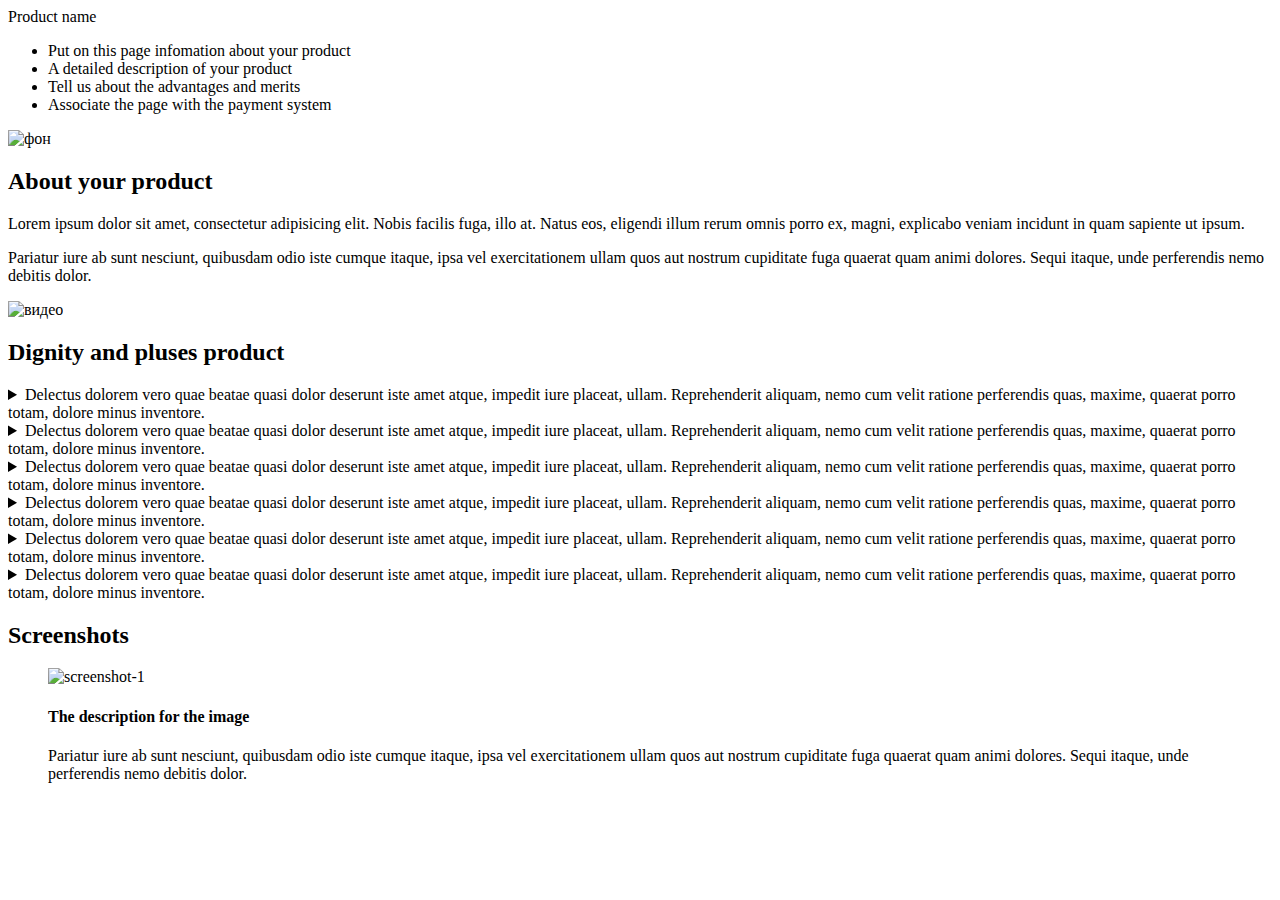
==== index.html @ 1a3718d4 "Add files via upload" ====
<!DOCTYPE html>
<html>

<head>
    <meta charset="UTF-8">
    <meta name="viewport" content="width=device-width">
    <link rel="stylesheet" href="css/style.css">
    <title>Главная</title>
</head>

<body>
    <div class="container">
        <header class="homepage-header">
            <div class="homepage-header-wrp">
                <span class="homepage-header-title">Product name</span>
                <ul class="homepage-header-list">
                    <li class="homepage-header-list-item">Put on this page infomation about your product</li>
                    <li class="homepage-header-list-item">A detailed description of your product</li>
                    <li class="homepage-header-list-item">Tell us about the advantages and merits</li>
                    <li class="homepage-header-list-item">Associate the page with the payment system</li>
                </ul>
            </div>
            <img class="homepage-header-img" src="#" alt="фон" width="472" height="217">
        </header>
    </div>
    <main class="content">
        <section class="about-product">
            <div>
                <h2 class="about-product-title">About your product</h2>
                <p class="about-product-text">Lorem ipsum dolor sit amet, consectetur adipisicing elit. Nobis facilis
                    fuga, illo at. Natus eos,
                    eligendi illum rerum omnis porro ex, magni, explicabo veniam incidunt in quam sapiente ut ipsum.</p>
                <p class="about-product-text">Pariatur iure ab sunt nesciunt, quibusdam odio iste cumque itaque, ipsa
                    vel exercitationem ullam quos aut
                    nostrum cupiditate fuga quaerat quam animi dolores. Sequi itaque, unde perferendis nemo debitis
                    dolor.
                </p>
            </div>
            <img class="about-product-img" src="#" alt="видео" width="430" height="245">
        </section>
        <section class="dignity">

            <h2 class="dignity-title">Dignity and pluses product</h2>
            <div class="dignity-item-wrp">
                <details class="dignity-item">
                    <summary>Delectus dolorem vero quae beatae quasi dolor deserunt iste amet atque, impedit iure
                        placeat, ullam. Reprehenderit aliquam, nemo cum velit ratione perferendis quas, maxime,
                        quaerat porro totam, dolore minus inventore.</summary>
                </details>
                <details class="dignity-item">
                    <summary>Delectus dolorem vero quae beatae quasi dolor deserunt iste amet atque, impedit iure
                        placeat, ullam. Reprehenderit aliquam, nemo cum velit ratione perferendis quas, maxime,
                        quaerat porro totam, dolore minus inventore.</summary>

                </details>
                <details class="dignity-item">
                    <summary>Delectus dolorem vero quae beatae quasi dolor deserunt iste amet atque, impedit iure
                        placeat, ullam. Reprehenderit aliquam, nemo cum velit ratione perferendis quas, maxime,
                        quaerat porro totam, dolore minus inventore.</summary>

                </details>
            </div>
            <div class="dignity-item-wrp">
                <details class="dignity-item">
                    <summary>Delectus dolorem vero quae beatae quasi dolor deserunt iste amet atque, impedit iure
                        placeat, ullam. Reprehenderit aliquam, nemo cum velit ratione perferendis quas, maxime,
                        quaerat porro totam, dolore minus inventore.</summary>

                </details>
                <details class="dignity-item">
                    <summary>Delectus dolorem vero quae beatae quasi dolor deserunt iste amet atque, impedit iure
                        placeat, ullam. Reprehenderit aliquam, nemo cum velit ratione perferendis quas, maxime,
                        quaerat porro totam, dolore minus inventore.</summary>

                </details>
                <details class="dignity-item">
                    <summary>Delectus dolorem vero quae beatae quasi dolor deserunt iste amet atque, impedit iure
                        placeat, ullam. Reprehenderit aliquam, nemo cum velit ratione perferendis quas, maxime,
                        quaerat porro totam, dolore minus inventore.</summary>

                </details>
            </div>
        </section>
        <section class="screenshots">
            <h2 class="screenshots-title">Screenshots</h2>
            <div class="screenshots-wrp">
                <figure class="screenshots-item">
                    <img class="screenshots-image" src="#" alt="screenshot-1" width="200" height="150">
                    <figcaption class="screenshots-figcaption">
                        <h4 class="screenshots-item-title">The description for the image</h4>
                        <p>Pariatur iure ab sunt nesciunt, quibusdam odio iste cumque itaque, ipsa vel
                            exercitationem
                            ullam quos aut nostrum cupiditate fuga quaerat quam animi dolores. Sequi itaque, unde
                            perferendis nemo debitis dolor.</p>
                    </figcaption>
                </figure>
    </main>

    <footer>

    </footer>
</body>

</html>
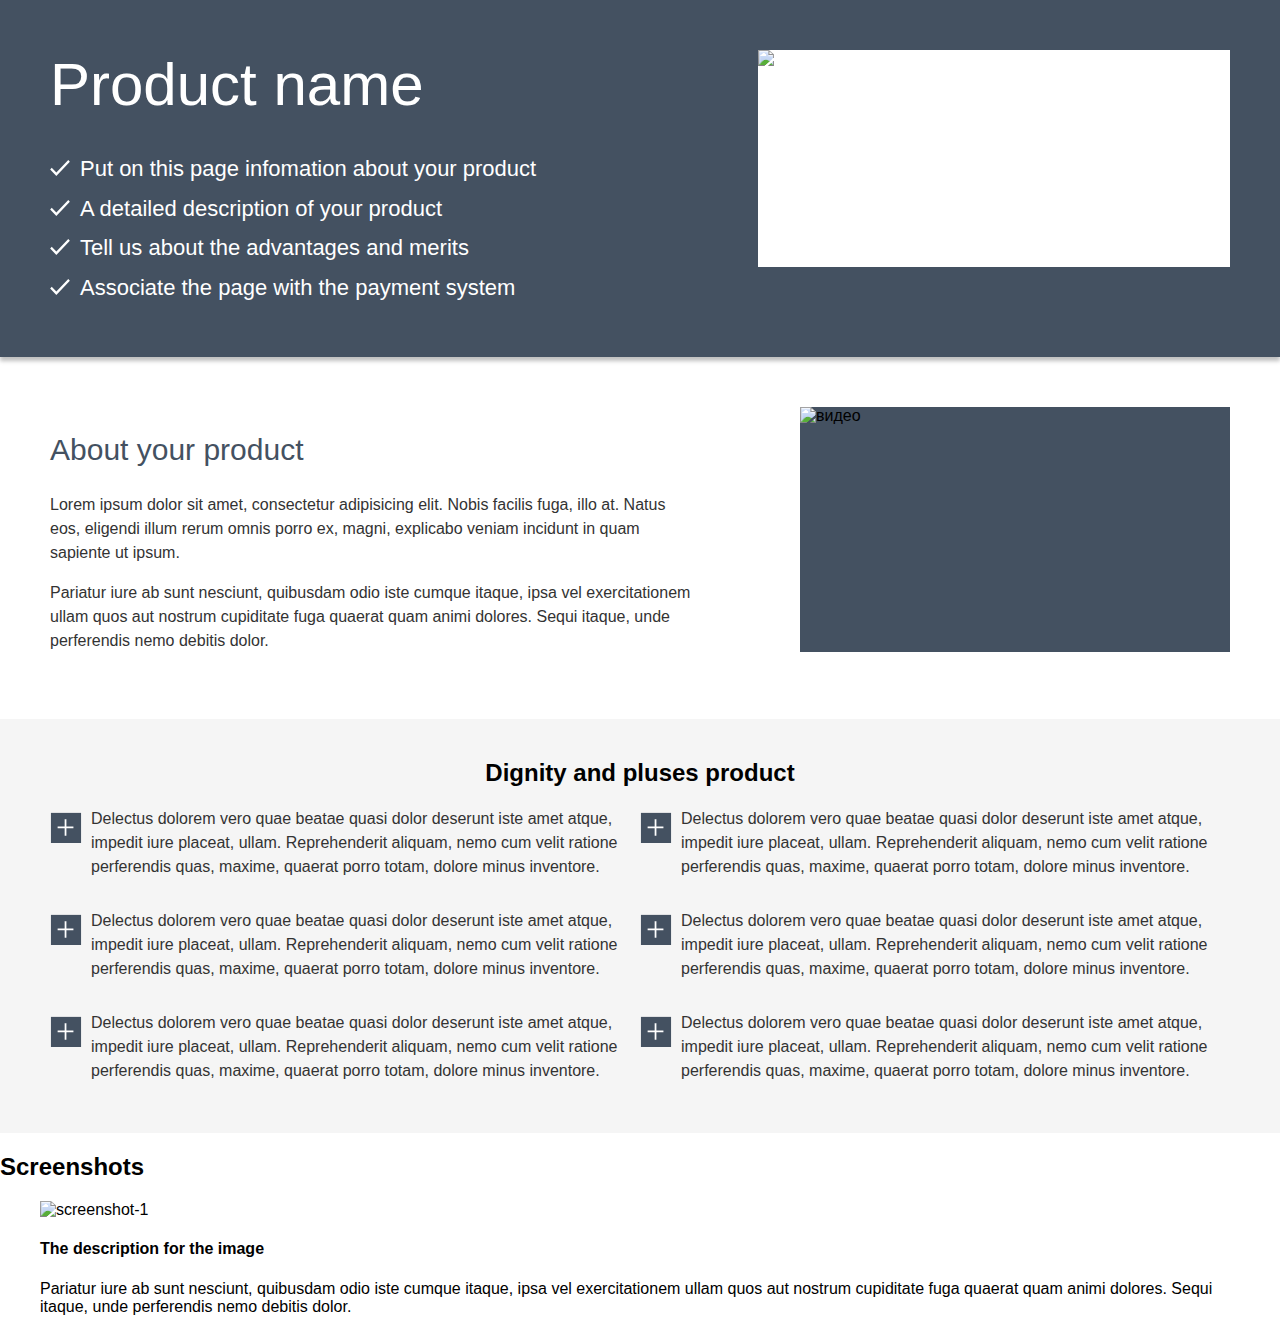
==== commit 7f76fd5b: "it was necessary" ====
--- a/index.html
+++ b/index.html
@@ -1,104 +1,102 @@
-<!DOCTYPE html>
-<html>
-
-<head>
-    <meta charset="UTF-8">
-    <meta name="viewport" content="width=device-width">
-    <link rel="stylesheet" href="css/style.css">
-    <title>Главная</title>
-</head>
-
-<body>
-    <div class="container">
-        <header class="homepage-header">
-            <div class="homepage-header-wrp">
-                <span class="homepage-header-title">Product name</span>
-                <ul class="homepage-header-list">
-                    <li class="homepage-header-list-item">Put on this page infomation about your product</li>
-                    <li class="homepage-header-list-item">A detailed description of your product</li>
-                    <li class="homepage-header-list-item">Tell us about the advantages and merits</li>
-                    <li class="homepage-header-list-item">Associate the page with the payment system</li>
-                </ul>
-            </div>
-            <img class="homepage-header-img" src="#" alt="фон" width="472" height="217">
-        </header>
-    </div>
-    <main class="content">
-        <section class="about-product">
-            <div>
-                <h2 class="about-product-title">About your product</h2>
-                <p class="about-product-text">Lorem ipsum dolor sit amet, consectetur adipisicing elit. Nobis facilis
-                    fuga, illo at. Natus eos,
-                    eligendi illum rerum omnis porro ex, magni, explicabo veniam incidunt in quam sapiente ut ipsum.</p>
-                <p class="about-product-text">Pariatur iure ab sunt nesciunt, quibusdam odio iste cumque itaque, ipsa
-                    vel exercitationem ullam quos aut
-                    nostrum cupiditate fuga quaerat quam animi dolores. Sequi itaque, unde perferendis nemo debitis
-                    dolor.
-                </p>
-            </div>
-            <img class="about-product-img" src="#" alt="видео" width="430" height="245">
-        </section>
-        <section class="dignity">
-
-            <h2 class="dignity-title">Dignity and pluses product</h2>
-            <div class="dignity-item-wrp">
-                <details class="dignity-item">
-                    <summary>Delectus dolorem vero quae beatae quasi dolor deserunt iste amet atque, impedit iure
-                        placeat, ullam. Reprehenderit aliquam, nemo cum velit ratione perferendis quas, maxime,
-                        quaerat porro totam, dolore minus inventore.</summary>
-                </details>
-                <details class="dignity-item">
-                    <summary>Delectus dolorem vero quae beatae quasi dolor deserunt iste amet atque, impedit iure
-                        placeat, ullam. Reprehenderit aliquam, nemo cum velit ratione perferendis quas, maxime,
-                        quaerat porro totam, dolore minus inventore.</summary>
-
-                </details>
-                <details class="dignity-item">
-                    <summary>Delectus dolorem vero quae beatae quasi dolor deserunt iste amet atque, impedit iure
-                        placeat, ullam. Reprehenderit aliquam, nemo cum velit ratione perferendis quas, maxime,
-                        quaerat porro totam, dolore minus inventore.</summary>
-
-                </details>
-            </div>
-            <div class="dignity-item-wrp">
-                <details class="dignity-item">
-                    <summary>Delectus dolorem vero quae beatae quasi dolor deserunt iste amet atque, impedit iure
-                        placeat, ullam. Reprehenderit aliquam, nemo cum velit ratione perferendis quas, maxime,
-                        quaerat porro totam, dolore minus inventore.</summary>
-
-                </details>
-                <details class="dignity-item">
-                    <summary>Delectus dolorem vero quae beatae quasi dolor deserunt iste amet atque, impedit iure
-                        placeat, ullam. Reprehenderit aliquam, nemo cum velit ratione perferendis quas, maxime,
-                        quaerat porro totam, dolore minus inventore.</summary>
-
-                </details>
-                <details class="dignity-item">
-                    <summary>Delectus dolorem vero quae beatae quasi dolor deserunt iste amet atque, impedit iure
-                        placeat, ullam. Reprehenderit aliquam, nemo cum velit ratione perferendis quas, maxime,
-                        quaerat porro totam, dolore minus inventore.</summary>
-
-                </details>
-            </div>
-        </section>
-        <section class="screenshots">
-            <h2 class="screenshots-title">Screenshots</h2>
-            <div class="screenshots-wrp">
-                <figure class="screenshots-item">
-                    <img class="screenshots-image" src="#" alt="screenshot-1" width="200" height="150">
-                    <figcaption class="screenshots-figcaption">
-                        <h4 class="screenshots-item-title">The description for the image</h4>
-                        <p>Pariatur iure ab sunt nesciunt, quibusdam odio iste cumque itaque, ipsa vel
-                            exercitationem
-                            ullam quos aut nostrum cupiditate fuga quaerat quam animi dolores. Sequi itaque, unde
-                            perferendis nemo debitis dolor.</p>
-                    </figcaption>
-                </figure>
-    </main>
-
-    <footer>
-
-    </footer>
-</body>
-
+<!DOCTYPE html>
+<html>
+
+<head>
+    <meta charset="UTF-8">
+    <meta name="viewport" content="width=device-width">
+    <link rel="stylesheet" href="css/style.css">
+    <title>Главная</title>
+</head>
+
+<body>
+    <div class="container">
+        <header class="homepage-header">
+            <div class="homepage-header-wrp">
+                <span class="homepage-header-title">Product name</span>
+                <ul class="homepage-header-list">
+                    <li class="homepage-header-list-item">Put on this page infomation about your product</li>
+                    <li class="homepage-header-list-item">A detailed description of your product</li>
+                    <li class="homepage-header-list-item">Tell us about the advantages and merits</li>
+                    <li class="homepage-header-list-item">Associate the page with the payment system</li>
+                </ul>
+            </div>
+            <img class="homepage-header-img" src="#" alt="фон" width="472" height="217">
+        </header>
+    </div>
+    <main class="content">
+        <section class="about-product">
+            <div>
+                <h2 class="about-product-title">About your product</h2>
+                <p class="about-product-text">Lorem ipsum dolor sit amet, consectetur adipisicing elit. Nobis facilis
+                    fuga, illo at. Natus eos,
+                    eligendi illum rerum omnis porro ex, magni, explicabo veniam incidunt in quam sapiente ut ipsum.</p>
+                <p class="about-product-text">Pariatur iure ab sunt nesciunt, quibusdam odio iste cumque itaque, ipsa
+                    vel exercitationem ullam quos aut
+                    nostrum cupiditate fuga quaerat quam animi dolores. Sequi itaque, unde perferendis nemo debitis
+                    dolor.
+                </p>
+            </div>
+            <img class="about-product-img" src="#" alt="видео" width="430" height="245">
+        </section>
+        <section class="dignity">
+
+            <h2 class="dignity-title">Dignity and pluses product</h2>
+            <div class="dignity-item-wrp">
+                <details class="dignity-item">
+                    <summary>Delectus dolorem vero quae beatae quasi dolor deserunt iste amet atque, impedit iure
+                        placeat, ullam. Reprehenderit aliquam, nemo cum velit ratione perferendis quas, maxime,
+                        quaerat porro totam, dolore minus inventore.</summary>
+                </details>
+                <details class="dignity-item">
+                    <summary>Delectus dolorem vero quae beatae quasi dolor deserunt iste amet atque, impedit iure
+                        placeat, ullam. Reprehenderit aliquam, nemo cum velit ratione perferendis quas, maxime,
+                        quaerat porro totam, dolore minus inventore.</summary>
+
+                </details>
+                <details class="dignity-item">
+                    <summary>Delectus dolorem vero quae beatae quasi dolor deserunt iste amet atque, impedit iure
+                        placeat, ullam. Reprehenderit aliquam, nemo cum velit ratione perferendis quas, maxime,
+                        quaerat porro totam, dolore minus inventore.</summary>
+
+                </details>
+            </div>
+            <div class="dignity-item-wrp">
+                <details class="dignity-item">
+                    <summary>Delectus dolorem vero quae beatae quasi dolor deserunt iste amet atque, impedit iure
+                        placeat, ullam. Reprehenderit aliquam, nemo cum velit ratione perferendis quas, maxime,
+                        quaerat porro totam, dolore minus inventore.</summary>
+
+                </details>
+                <details class="dignity-item">
+                    <summary>Delectus dolorem vero quae beatae quasi dolor deserunt iste amet atque, impedit iure
+                        placeat, ullam. Reprehenderit aliquam, nemo cum velit ratione perferendis quas, maxime,
+                        quaerat porro totam, dolore minus inventore.</summary>
+
+                </details>
+                <details class="dignity-item">
+                    <summary>Delectus dolorem vero quae beatae quasi dolor deserunt iste amet atque, impedit iure
+                        placeat, ullam. Reprehenderit aliquam, nemo cum velit ratione perferendis quas, maxime,
+                        quaerat porro totam, dolore minus inventore.</summary>
+
+                </details>
+            </div>
+        </section>
+        <section class="screenshots">
+            <h2 class="screenshots-title">Screenshots</h2>
+            <div class="screenshots-wrp">
+                <figure class="screenshots-item">
+                    <img class="screenshots-image" src="#" alt="screenshot-1" width="200" height="150">
+                    <figcaption class="screenshots-figcaption">
+                        <h4 class="screenshots-item-title">The description for the image</h4>
+                        <p>Pariatur iure ab sunt nesciunt, quibusdam odio iste cumque itaque, ipsa vel
+                            exercitationem
+                            ullam quos aut nostrum cupiditate fuga quaerat quam animi dolores. Sequi itaque, unde
+                            perferendis nemo debitis dolor.</p>
+                    </figcaption>
+                </figure>
+    </main>
+
+
+</body>
+
 </html>--- a/css/style.css
+++ b/css/style.css
@@ -0,0 +1,213 @@
+body {
+    margin: 0;
+    font-family: arial;
+}
+.container {
+    width: 1280px;
+    margin: 0 auto;
+    box-sizing: border-box;
+}
+  /*header*/
+.homepage-header {
+    width: 100%;
+    padding: 50px;
+    box-sizing: border-box;
+    color: #fff;
+    background: #445161;
+    box-shadow: 0px 4px 4px rgba(0, 0, 0, 0.25);
+} 
+.homepage-header:after {
+    content: "";
+    display: block;
+    width: 100%;
+    clear: both;
+}
+
+.homepage-header-wrp {
+    float: left;
+}
+
+.homepage-header-title {
+    margin: 0 0 30px 0;
+    font-size: 60px;
+    line-height: 69px;
+    display: flex;
+    align-items: flex-end;
+    color: #FFFFFF;
+}
+
+.homepage-header-list {
+    margin: 0;
+    padding: 0;
+    font-size: 22px;
+    line-height: 1.8;
+    color: #FFFFFF;
+}
+
+.homepage-header-list-item {
+    list-style-type: none;
+    position: relative;
+    padding: 0 0 0 30px;
+    box-sizing: border-box;
+
+}
+
+.homepage-header-list-item::before {
+    content: "";
+    display: block;
+    width: 20px;
+    height: 16px;
+    position: absolute;
+    top: 11px;
+    left: 0;
+    background-image: url('../img/vector.svg');
+    background-size: contain;
+}
+
+.homepage-header-img {
+    display: block;
+    width: 472px;
+    min-height: 217px;
+    background-color: #fff;
+    float: right;
+}
+/*about*/
+.content {
+    width: 1280px;
+    margin: 0 auto;
+    box-sizing: border-box;
+}
+
+.about-product {
+    display: flex;
+	box-sizing: border-box;
+	flex-wrap: wrap;
+	justify-content: space-between;
+	width: 100%;
+	padding: 50px;
+}
+
+.about-product-title {
+    font-weight: normal;
+    font-size: 30px;
+    line-height: 36px;      
+    color: #445161;
+}
+
+.about-product-text {
+    width: 646px;
+    font-size: 16px;
+    line-height: 24px;      
+    color: #333333;
+}
+
+.about-product-img {
+    width: 430px;
+    min-height: 245px;
+    background: #445161;
+    }
+
+.about-product {
+	display: flex;
+	box-sizing: border-box;
+	flex-wrap: wrap;
+	justify-content: space-between;
+	width: 100%;
+	padding: 50px;
+}
+
+.about-product-wrp {
+	width: 57%;	
+}
+
+.about-product-txt {
+	font-size: 16px;
+	line-height: 24px;
+	font-weight: 400;
+	color: #333333;
+}
+
+.about-product-video {
+	background-color: #445161;	
+}
+
+/*dignity*/
+.dignity {
+	display: flex;
+	flex-wrap: wrap;
+	width: 100%;
+	padding: 50px;
+	padding-top: 40px;
+	box-sizing: border-box;
+	background-color: #f5f5f5;
+
+}
+  
+.dignity-title {
+	width: 100%;
+	margin: 0 0 20px 0;
+	text-align: center;
+}
+  
+.dignity-item-wrp {
+	width: 50%;
+}
+ 
+
+.dignity-item {
+	width: 100%;
+	box-sizing: border-box;
+	font-size: 16px;
+	line-height: 24px;
+	font-weight: 400;
+	color: #333333;
+	margin-bottom: 30px;
+}
+
+.dignity-item-wrp .dignity-item:last-child {
+	margin-bottom: 0;	
+}
+
+
+
+.dignity-item summary {
+	display: block;
+	position: relative;
+	margin-left: 41px;
+} 
+
+.dignity-item summary::-webkit-details-marker{
+	display: none;
+}
+
+.dignity-item summary:before {
+	content: "";
+	display: block;
+	width: 32px;
+	height: 32px;
+	background-image: url('../img/plus.svg');
+	-webkit-background-size: cover;
+	background-size: cover;
+	position: absolute;
+	top: 4px;
+	left: -41px;
+}
+
+.dignity-item summary:focus {
+	outline: none;
+}
+
+.dignity-item[open] summary:before {
+	content: "";
+	display: block;
+	width: 32px;
+	height: 32px;
+	background-image: url('../img/plus.svg');
+	-webkit-background-size: cover;
+	background-size: cover;
+	position: absolute;
+	top: 4px;
+	left: -41px;
+}
+
+/*screenshots*/
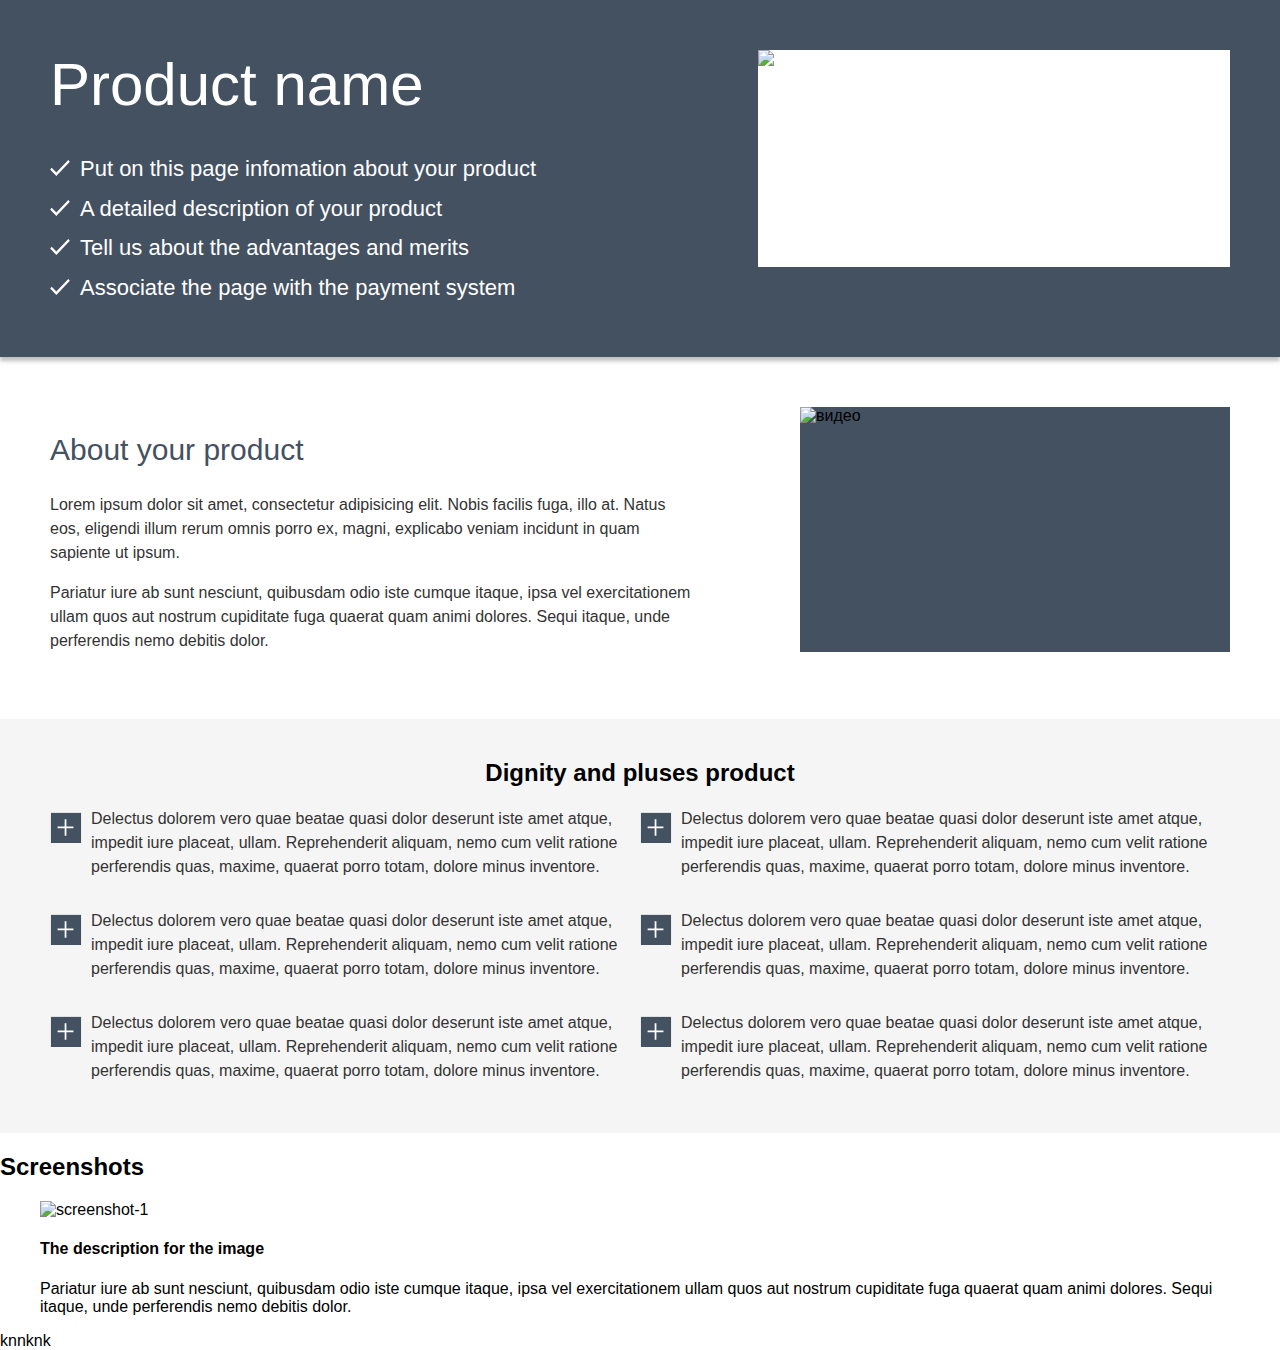
==== commit 0f80f473: "Update index.html" ====
--- a/index.html
+++ b/index.html
@@ -1,102 +1,104 @@
-<!DOCTYPE html>
-<html>
-
-<head>
-    <meta charset="UTF-8">
-    <meta name="viewport" content="width=device-width">
-    <link rel="stylesheet" href="css/style.css">
-    <title>Главная</title>
-</head>
-
-<body>
-    <div class="container">
-        <header class="homepage-header">
-            <div class="homepage-header-wrp">
-                <span class="homepage-header-title">Product name</span>
-                <ul class="homepage-header-list">
-                    <li class="homepage-header-list-item">Put on this page infomation about your product</li>
-                    <li class="homepage-header-list-item">A detailed description of your product</li>
-                    <li class="homepage-header-list-item">Tell us about the advantages and merits</li>
-                    <li class="homepage-header-list-item">Associate the page with the payment system</li>
-                </ul>
-            </div>
-            <img class="homepage-header-img" src="#" alt="фон" width="472" height="217">
-        </header>
-    </div>
-    <main class="content">
-        <section class="about-product">
-            <div>
-                <h2 class="about-product-title">About your product</h2>
-                <p class="about-product-text">Lorem ipsum dolor sit amet, consectetur adipisicing elit. Nobis facilis
-                    fuga, illo at. Natus eos,
-                    eligendi illum rerum omnis porro ex, magni, explicabo veniam incidunt in quam sapiente ut ipsum.</p>
-                <p class="about-product-text">Pariatur iure ab sunt nesciunt, quibusdam odio iste cumque itaque, ipsa
-                    vel exercitationem ullam quos aut
-                    nostrum cupiditate fuga quaerat quam animi dolores. Sequi itaque, unde perferendis nemo debitis
-                    dolor.
-                </p>
-            </div>
-            <img class="about-product-img" src="#" alt="видео" width="430" height="245">
-        </section>
-        <section class="dignity">
-
-            <h2 class="dignity-title">Dignity and pluses product</h2>
-            <div class="dignity-item-wrp">
-                <details class="dignity-item">
-                    <summary>Delectus dolorem vero quae beatae quasi dolor deserunt iste amet atque, impedit iure
-                        placeat, ullam. Reprehenderit aliquam, nemo cum velit ratione perferendis quas, maxime,
-                        quaerat porro totam, dolore minus inventore.</summary>
-                </details>
-                <details class="dignity-item">
-                    <summary>Delectus dolorem vero quae beatae quasi dolor deserunt iste amet atque, impedit iure
-                        placeat, ullam. Reprehenderit aliquam, nemo cum velit ratione perferendis quas, maxime,
-                        quaerat porro totam, dolore minus inventore.</summary>
-
-                </details>
-                <details class="dignity-item">
-                    <summary>Delectus dolorem vero quae beatae quasi dolor deserunt iste amet atque, impedit iure
-                        placeat, ullam. Reprehenderit aliquam, nemo cum velit ratione perferendis quas, maxime,
-                        quaerat porro totam, dolore minus inventore.</summary>
-
-                </details>
-            </div>
-            <div class="dignity-item-wrp">
-                <details class="dignity-item">
-                    <summary>Delectus dolorem vero quae beatae quasi dolor deserunt iste amet atque, impedit iure
-                        placeat, ullam. Reprehenderit aliquam, nemo cum velit ratione perferendis quas, maxime,
-                        quaerat porro totam, dolore minus inventore.</summary>
-
-                </details>
-                <details class="dignity-item">
-                    <summary>Delectus dolorem vero quae beatae quasi dolor deserunt iste amet atque, impedit iure
-                        placeat, ullam. Reprehenderit aliquam, nemo cum velit ratione perferendis quas, maxime,
-                        quaerat porro totam, dolore minus inventore.</summary>
-
-                </details>
-                <details class="dignity-item">
-                    <summary>Delectus dolorem vero quae beatae quasi dolor deserunt iste amet atque, impedit iure
-                        placeat, ullam. Reprehenderit aliquam, nemo cum velit ratione perferendis quas, maxime,
-                        quaerat porro totam, dolore minus inventore.</summary>
-
-                </details>
-            </div>
-        </section>
-        <section class="screenshots">
-            <h2 class="screenshots-title">Screenshots</h2>
-            <div class="screenshots-wrp">
-                <figure class="screenshots-item">
-                    <img class="screenshots-image" src="#" alt="screenshot-1" width="200" height="150">
-                    <figcaption class="screenshots-figcaption">
-                        <h4 class="screenshots-item-title">The description for the image</h4>
-                        <p>Pariatur iure ab sunt nesciunt, quibusdam odio iste cumque itaque, ipsa vel
-                            exercitationem
-                            ullam quos aut nostrum cupiditate fuga quaerat quam animi dolores. Sequi itaque, unde
-                            perferendis nemo debitis dolor.</p>
-                    </figcaption>
-                </figure>
-    </main>
-
-
-</body>
-
+<!DOCTYPE html>
+<html>
+
+<head>
+    <meta charset="UTF-8">
+    <meta name="viewport" content="width=device-width">
+    <link rel="stylesheet" href="css/style.css">
+    <title>Главная</title>
+</head>
+
+<body>
+    <div class="container">
+        <header class="homepage-header">
+            <div class="homepage-header-wrp">
+                <span class="homepage-header-title">Product name</span>
+                <ul class="homepage-header-list">
+                    <li class="homepage-header-list-item">Put on this page infomation about your product</li>
+                    <li class="homepage-header-list-item">A detailed description of your product</li>
+                    <li class="homepage-header-list-item">Tell us about the advantages and merits</li>
+                    <li class="homepage-header-list-item">Associate the page with the payment system</li>
+                </ul>
+            </div>
+            <img class="homepage-header-img" src="#" alt="фон" width="472" height="217">
+        </header>
+    </div>
+    <main class="content">
+        <section class="about-product">
+            <div>
+                <h2 class="about-product-title">About your product</h2>
+                <p class="about-product-text">Lorem ipsum dolor sit amet, consectetur adipisicing elit. Nobis facilis
+                    fuga, illo at. Natus eos,
+                    eligendi illum rerum omnis porro ex, magni, explicabo veniam incidunt in quam sapiente ut ipsum.</p>
+                <p class="about-product-text">Pariatur iure ab sunt nesciunt, quibusdam odio iste cumque itaque, ipsa
+                    vel exercitationem ullam quos aut
+                    nostrum cupiditate fuga quaerat quam animi dolores. Sequi itaque, unde perferendis nemo debitis
+                    dolor.
+                </p>
+            </div>
+            <img class="about-product-img" src="#" alt="видео" width="430" height="245">
+        </section>
+        <section class="dignity">
+
+            <h2 class="dignity-title">Dignity and pluses product</h2>
+            <div class="dignity-item-wrp">
+                <details class="dignity-item">
+                    <summary>Delectus dolorem vero quae beatae quasi dolor deserunt iste amet atque, impedit iure
+                        placeat, ullam. Reprehenderit aliquam, nemo cum velit ratione perferendis quas, maxime,
+                        quaerat porro totam, dolore minus inventore.</summary>
+                </details>
+                <details class="dignity-item">
+                    <summary>Delectus dolorem vero quae beatae quasi dolor deserunt iste amet atque, impedit iure
+                        placeat, ullam. Reprehenderit aliquam, nemo cum velit ratione perferendis quas, maxime,
+                        quaerat porro totam, dolore minus inventore.</summary>
+
+                </details>
+                <details class="dignity-item">
+                    <summary>Delectus dolorem vero quae beatae quasi dolor deserunt iste amet atque, impedit iure
+                        placeat, ullam. Reprehenderit aliquam, nemo cum velit ratione perferendis quas, maxime,
+                        quaerat porro totam, dolore minus inventore.</summary>
+
+                </details>
+            </div>
+            <div class="dignity-item-wrp">
+                <details class="dignity-item">
+                    <summary>Delectus dolorem vero quae beatae quasi dolor deserunt iste amet atque, impedit iure
+                        placeat, ullam. Reprehenderit aliquam, nemo cum velit ratione perferendis quas, maxime,
+                        quaerat porro totam, dolore minus inventore.</summary>
+
+                </details>
+                <details class="dignity-item">
+                    <summary>Delectus dolorem vero quae beatae quasi dolor deserunt iste amet atque, impedit iure
+                        placeat, ullam. Reprehenderit aliquam, nemo cum velit ratione perferendis quas, maxime,
+                        quaerat porro totam, dolore minus inventore.</summary>
+
+                </details>
+                <details class="dignity-item">
+                    <summary>Delectus dolorem vero quae beatae quasi dolor deserunt iste amet atque, impedit iure
+                        placeat, ullam. Reprehenderit aliquam, nemo cum velit ratione perferendis quas, maxime,
+                        quaerat porro totam, dolore minus inventore.</summary>
+
+                </details>
+            </div>
+        </section>
+        <section class="screenshots">
+            <h2 class="screenshots-title">Screenshots</h2>
+            <div class="screenshots-wrp">
+                <figure class="screenshots-item">
+                    <img class="screenshots-image" src="#" alt="screenshot-1" width="200" height="150">
+                    <figcaption class="screenshots-figcaption">
+                        <h4 class="screenshots-item-title">The description for the image</h4>
+                        <p>Pariatur iure ab sunt nesciunt, quibusdam odio iste cumque itaque, ipsa vel
+                            exercitationem
+                            ullam quos aut nostrum cupiditate fuga quaerat quam animi dolores. Sequi itaque, unde
+                            perferendis nemo debitis dolor.</p>
+                    </figcaption>
+                </figure>
+    </main>
+
+    <footer>
+        knnknk
+    </footer>
+</body>
+
 </html>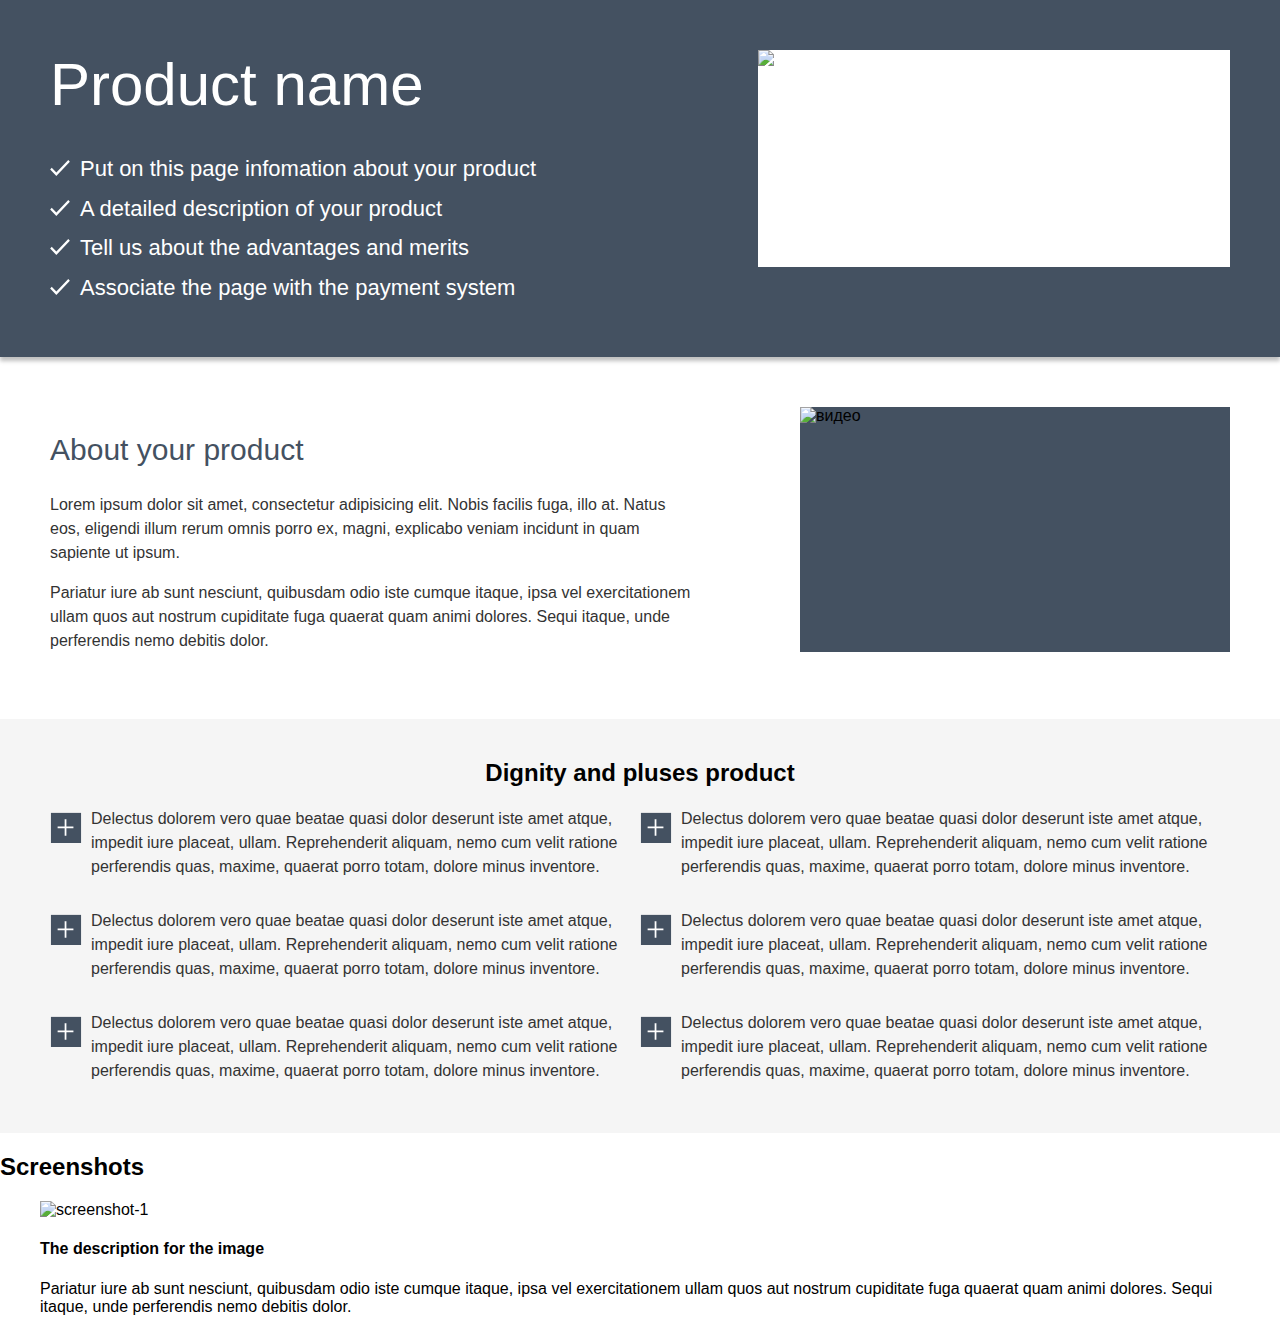
==== commit c1dd66df: "Update index.html" ====
--- a/index.html
+++ b/index.html
@@ -97,8 +97,8 @@
     </main>
 
     <footer>
-        knnknk
+       
     </footer>
 </body>
 
-</html>+</html>
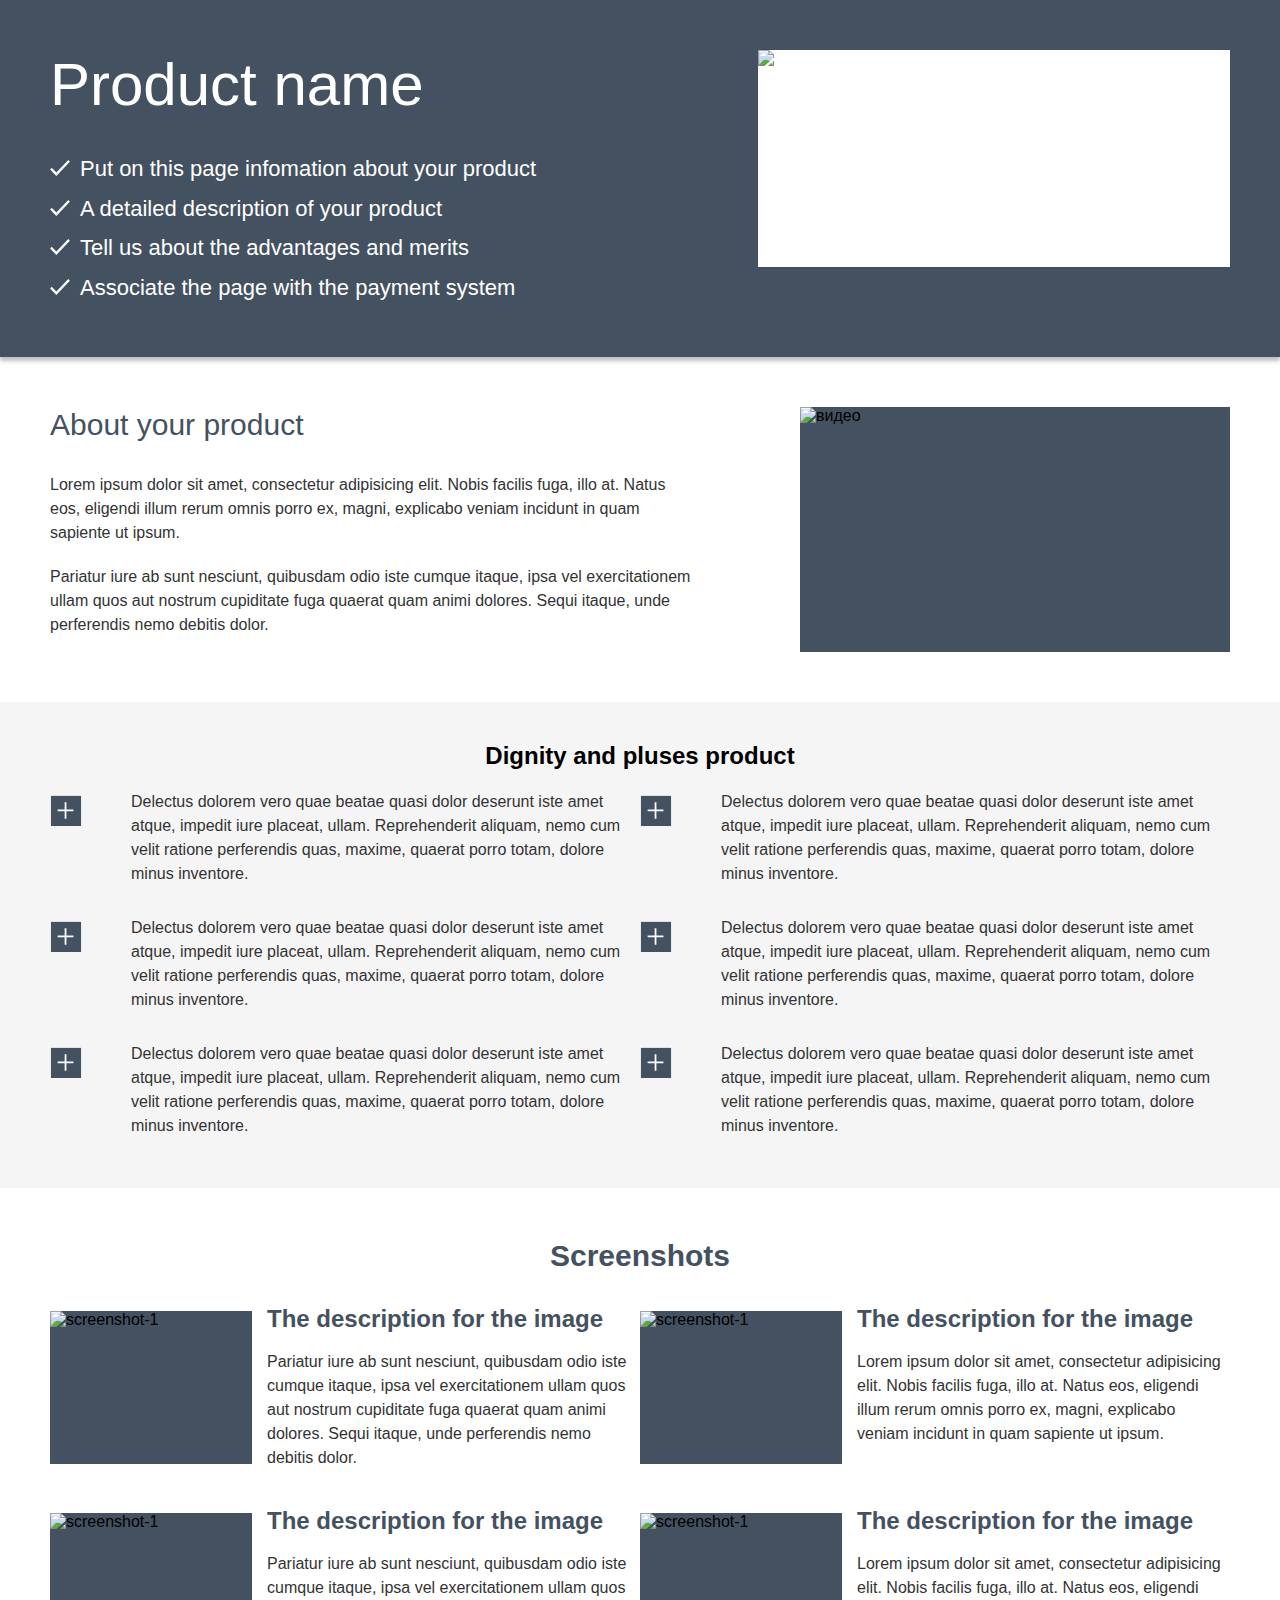
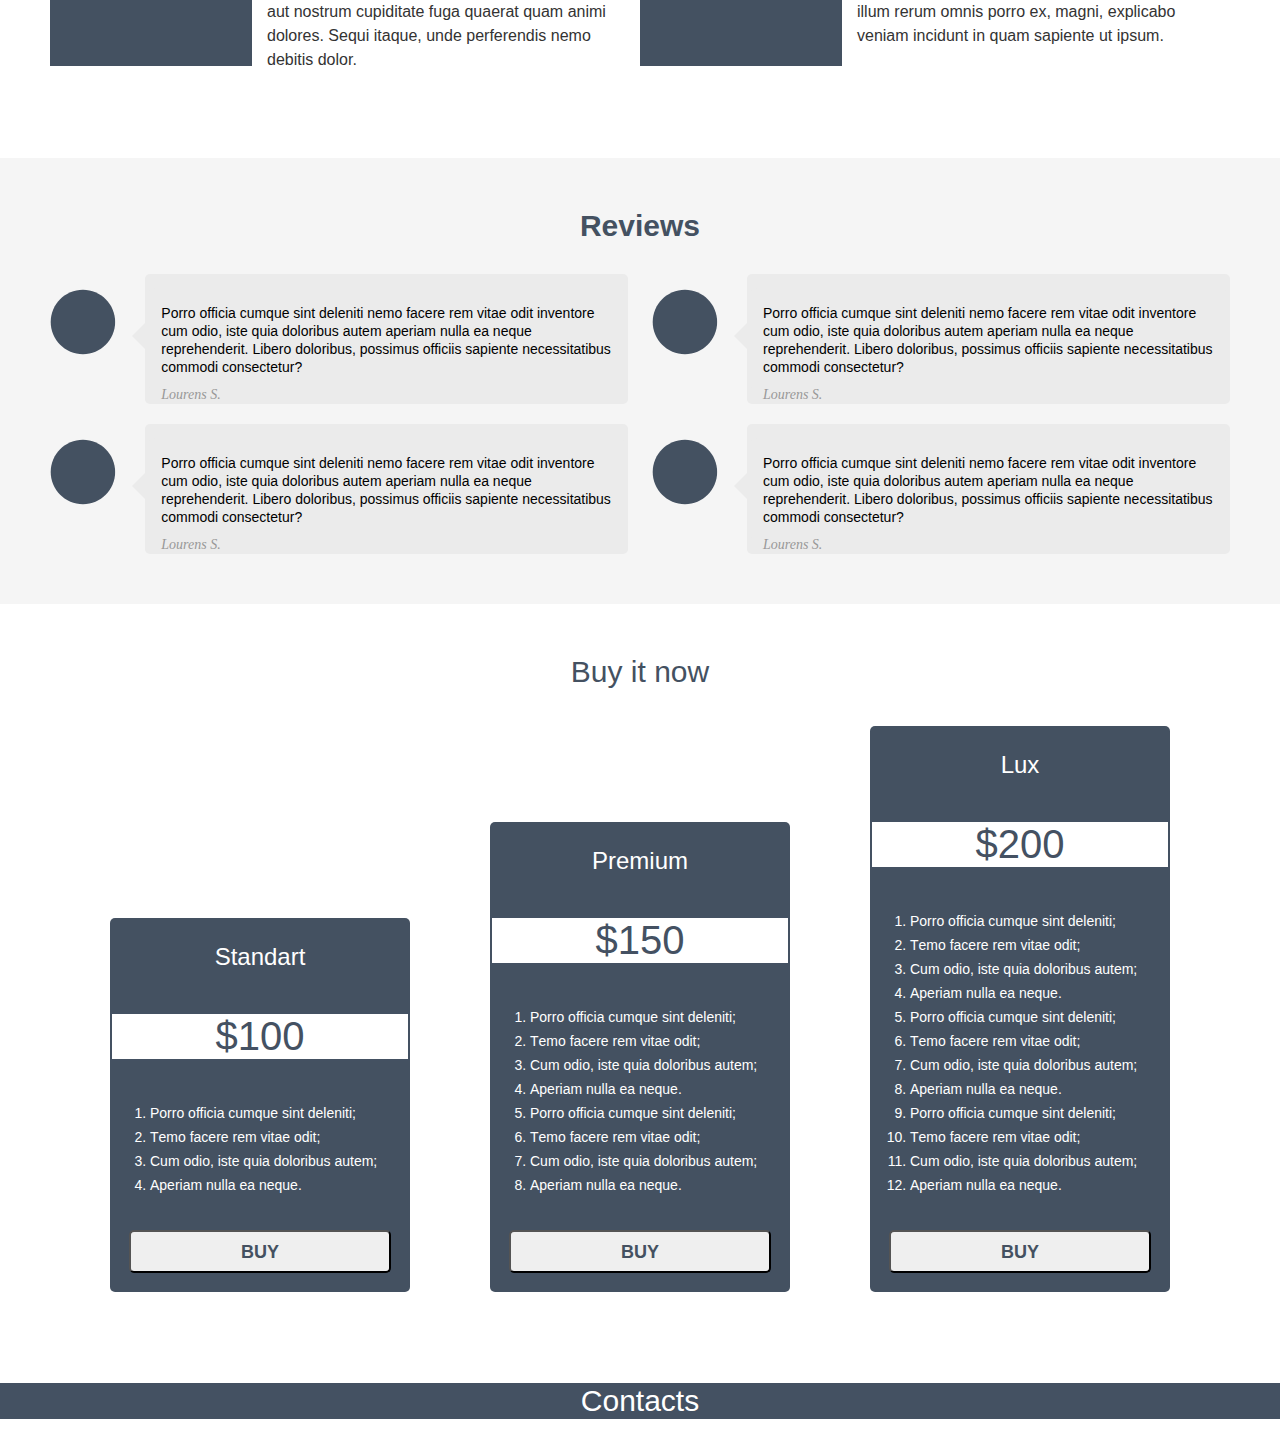
==== commit ad3478fe: "change" ====
--- a/index.html
+++ b/index.html
@@ -1,104 +1,238 @@
-<!DOCTYPE html>
-<html>
-
-<head>
-    <meta charset="UTF-8">
-    <meta name="viewport" content="width=device-width">
-    <link rel="stylesheet" href="css/style.css">
-    <title>Главная</title>
-</head>
-
-<body>
-    <div class="container">
-        <header class="homepage-header">
-            <div class="homepage-header-wrp">
-                <span class="homepage-header-title">Product name</span>
-                <ul class="homepage-header-list">
-                    <li class="homepage-header-list-item">Put on this page infomation about your product</li>
-                    <li class="homepage-header-list-item">A detailed description of your product</li>
-                    <li class="homepage-header-list-item">Tell us about the advantages and merits</li>
-                    <li class="homepage-header-list-item">Associate the page with the payment system</li>
-                </ul>
-            </div>
-            <img class="homepage-header-img" src="#" alt="фон" width="472" height="217">
-        </header>
-    </div>
-    <main class="content">
-        <section class="about-product">
-            <div>
-                <h2 class="about-product-title">About your product</h2>
-                <p class="about-product-text">Lorem ipsum dolor sit amet, consectetur adipisicing elit. Nobis facilis
-                    fuga, illo at. Natus eos,
-                    eligendi illum rerum omnis porro ex, magni, explicabo veniam incidunt in quam sapiente ut ipsum.</p>
-                <p class="about-product-text">Pariatur iure ab sunt nesciunt, quibusdam odio iste cumque itaque, ipsa
-                    vel exercitationem ullam quos aut
-                    nostrum cupiditate fuga quaerat quam animi dolores. Sequi itaque, unde perferendis nemo debitis
-                    dolor.
-                </p>
-            </div>
-            <img class="about-product-img" src="#" alt="видео" width="430" height="245">
-        </section>
-        <section class="dignity">
-
-            <h2 class="dignity-title">Dignity and pluses product</h2>
-            <div class="dignity-item-wrp">
-                <details class="dignity-item">
-                    <summary>Delectus dolorem vero quae beatae quasi dolor deserunt iste amet atque, impedit iure
-                        placeat, ullam. Reprehenderit aliquam, nemo cum velit ratione perferendis quas, maxime,
-                        quaerat porro totam, dolore minus inventore.</summary>
-                </details>
-                <details class="dignity-item">
-                    <summary>Delectus dolorem vero quae beatae quasi dolor deserunt iste amet atque, impedit iure
-                        placeat, ullam. Reprehenderit aliquam, nemo cum velit ratione perferendis quas, maxime,
-                        quaerat porro totam, dolore minus inventore.</summary>
-
-                </details>
-                <details class="dignity-item">
-                    <summary>Delectus dolorem vero quae beatae quasi dolor deserunt iste amet atque, impedit iure
-                        placeat, ullam. Reprehenderit aliquam, nemo cum velit ratione perferendis quas, maxime,
-                        quaerat porro totam, dolore minus inventore.</summary>
-
-                </details>
-            </div>
-            <div class="dignity-item-wrp">
-                <details class="dignity-item">
-                    <summary>Delectus dolorem vero quae beatae quasi dolor deserunt iste amet atque, impedit iure
-                        placeat, ullam. Reprehenderit aliquam, nemo cum velit ratione perferendis quas, maxime,
-                        quaerat porro totam, dolore minus inventore.</summary>
-
-                </details>
-                <details class="dignity-item">
-                    <summary>Delectus dolorem vero quae beatae quasi dolor deserunt iste amet atque, impedit iure
-                        placeat, ullam. Reprehenderit aliquam, nemo cum velit ratione perferendis quas, maxime,
-                        quaerat porro totam, dolore minus inventore.</summary>
-
-                </details>
-                <details class="dignity-item">
-                    <summary>Delectus dolorem vero quae beatae quasi dolor deserunt iste amet atque, impedit iure
-                        placeat, ullam. Reprehenderit aliquam, nemo cum velit ratione perferendis quas, maxime,
-                        quaerat porro totam, dolore minus inventore.</summary>
-
-                </details>
-            </div>
-        </section>
-        <section class="screenshots">
-            <h2 class="screenshots-title">Screenshots</h2>
-            <div class="screenshots-wrp">
-                <figure class="screenshots-item">
-                    <img class="screenshots-image" src="#" alt="screenshot-1" width="200" height="150">
-                    <figcaption class="screenshots-figcaption">
-                        <h4 class="screenshots-item-title">The description for the image</h4>
-                        <p>Pariatur iure ab sunt nesciunt, quibusdam odio iste cumque itaque, ipsa vel
-                            exercitationem
-                            ullam quos aut nostrum cupiditate fuga quaerat quam animi dolores. Sequi itaque, unde
-                            perferendis nemo debitis dolor.</p>
-                    </figcaption>
-                </figure>
-    </main>
-
-    <footer>
-       
-    </footer>
-</body>
-
-</html>
+<!DOCTYPE html>
+<html>
+
+<head>
+    <meta charset="UTF-8">
+    <meta name="viewport" content="width=device-width">
+    <link rel="stylesheet" href="css/style.css">
+    <title>Главная</title>
+</head>
+
+<body>
+    <div class="container">
+        <header class="homepage-header">
+            <div class="homepage-header-wrp">
+                <span class="homepage-header-title">Product name</span>
+                <ul class="homepage-header-list">
+                    <li class="homepage-header-list-item">Put on this page infomation about your product</li>
+                    <li class="homepage-header-list-item">A detailed description of your product</li>
+                    <li class="homepage-header-list-item">Tell us about the advantages and merits</li>
+                    <li class="homepage-header-list-item">Associate the page with the payment system</li>
+                </ul>
+            </div>
+            <img class="homepage-header-img" src="#" alt="фон" width="472" height="217">
+        </header>
+    </div>
+    <main class="content">
+        <section class="about-product">
+            <div>
+                <h2 class="about-product-title">About your product</h2>
+                <p class="about-product-text">Lorem ipsum dolor sit amet, consectetur adipisicing elit. Nobis facilis
+                    fuga, illo at. Natus eos,
+                    eligendi illum rerum omnis porro ex, magni, explicabo veniam incidunt in quam sapiente ut ipsum.</p>
+                <p class="about-product-text">Pariatur iure ab sunt nesciunt, quibusdam odio iste cumque itaque, ipsa
+                    vel exercitationem ullam quos aut
+                    nostrum cupiditate fuga quaerat quam animi dolores. Sequi itaque, unde perferendis nemo debitis
+                    dolor.
+                </p>
+            </div>
+            <img class="about-product-img" src="#" alt="видео" width="430" height="245">
+        </section>
+        <section class="dignity">
+
+            <h2 class="dignity-title">Dignity and pluses product</h2>
+            <div class="dignity-item-wrp">
+                <details class="dignity-item">
+                    <summary>Delectus dolorem vero quae beatae quasi dolor deserunt iste amet atque, impedit iure
+                        placeat, ullam. Reprehenderit aliquam, nemo cum velit ratione perferendis quas, maxime,
+                        quaerat porro totam, dolore minus inventore.</summary>
+                </details>
+                <details class="dignity-item">
+                    <summary>Delectus dolorem vero quae beatae quasi dolor deserunt iste amet atque, impedit iure
+                        placeat, ullam. Reprehenderit aliquam, nemo cum velit ratione perferendis quas, maxime,
+                        quaerat porro totam, dolore minus inventore.</summary>
+
+                </details>
+                <details class="dignity-item">
+                    <summary>Delectus dolorem vero quae beatae quasi dolor deserunt iste amet atque, impedit iure
+                        placeat, ullam. Reprehenderit aliquam, nemo cum velit ratione perferendis quas, maxime,
+                        quaerat porro totam, dolore minus inventore.</summary>
+
+                </details>
+            </div>
+            <div class="dignity-item-wrp">
+                <details class="dignity-item">
+                    <summary>Delectus dolorem vero quae beatae quasi dolor deserunt iste amet atque, impedit iure
+                        placeat, ullam. Reprehenderit aliquam, nemo cum velit ratione perferendis quas, maxime,
+                        quaerat porro totam, dolore minus inventore.</summary>
+
+                </details>
+                <details class="dignity-item">
+                    <summary>Delectus dolorem vero quae beatae quasi dolor deserunt iste amet atque, impedit iure
+                        placeat, ullam. Reprehenderit aliquam, nemo cum velit ratione perferendis quas, maxime,
+                        quaerat porro totam, dolore minus inventore.</summary>
+
+                </details>
+                <details class="dignity-item">
+                    <summary>Delectus dolorem vero quae beatae quasi dolor deserunt iste amet atque, impedit iure
+                        placeat, ullam. Reprehenderit aliquam, nemo cum velit ratione perferendis quas, maxime,
+                        quaerat porro totam, dolore minus inventore.</summary>
+
+                </details>
+            </div>
+        </section>
+        <section class="screenshots indent-site">
+            <h2 class="screenshots-title">Screenshots</h2>
+            <figure class="screenshots-item">
+                <img class="screenshots-image" src="#" alt="screenshot-1" width="202" height="153">
+                <figcaption class="screenshots-item-wrp">
+                    <h4 class="screenshots-item-title">The description for the image</h4>
+                    <p class="screenshots-item-txt">Pariatur iure ab sunt nesciunt, quibusdam odio iste cumque itaque,
+                        ipsa vel
+                        exercitationem
+                        ullam quos aut nostrum cupiditate fuga quaerat quam animi dolores. Sequi itaque, unde
+                        perferendis nemo debitis dolor.</p>
+                </figcaption>
+            </figure>
+
+            <figure class="screenshots-item">
+                <img class="screenshots-image" src="#" alt="screenshot-1" width="202" height="153">
+                <figcaption class="screenshots-item-wrp">
+                    <h4 class="screenshots-item-title">The description for the image</h4>
+                    <p class="screenshots-item-txt">Lorem ipsum dolor sit amet, consectetur adipisicing elit.
+                        Nobis facilis fuga, illo at. Natus eos, eligendi illum rerum omnis porro ex,
+                        magni, explicabo veniam incidunt in quam sapiente ut ipsum.</p>
+                </figcaption>
+            </figure>
+
+            <figure class="screenshots-item">
+                <img class="screenshots-image" src="#" alt="screenshot-1" width="202" height="153">
+                <figcaption class="screenshots-item-wrp">
+                    <h4 class="screenshots-item-title">The description for the image</h4>
+                    <p class="screenshots-item-txt">Pariatur iure ab sunt nesciunt, quibusdam odio iste cumque itaque,
+                        ipsa vel
+                        exercitationem
+                        ullam quos aut nostrum cupiditate fuga quaerat quam animi dolores. Sequi itaque, unde
+                        perferendis nemo debitis dolor.</p>
+                </figcaption>
+            </figure>
+
+            <figure class="screenshots-item">
+                <img class="screenshots-image" src="#" alt="screenshot-1" width="202" height="153">
+                <figcaption class="screenshots-item-wrp">
+                    <h4 class="screenshots-item-title">The description for the image</h4>
+                    <p class="screenshots-item-txt">Lorem ipsum dolor sit amet, consectetur adipisicing elit.
+                        Nobis facilis fuga, illo at. Natus eos, eligendi illum rerum omnis porro ex,
+                        magni, explicabo veniam incidunt in quam sapiente ut ipsum.</p>
+                </figcaption>
+            </figure>
+
+
+        </section>
+
+        <section class="reviews review-indent">
+            <h2 class="reviews-title">Reviews</h2>
+            <img class="reviews-image" src="../hometask/img/userpic.svg" alt="review">
+            <div class="reviews-item">
+                <p class="triangle reviews-item-text">
+                    Porro officia cumque sint deleniti nemo facere rem vitae odit inventore cum odio, iste quia
+                    doloribus autem aperiam nulla ea neque reprehenderit. Libero doloribus, possimus officiis sapiente
+                    necessitatibus commodi consectetur?
+                    <span class="comment-title">Lourens S.</span>
+                </p>
+
+            </div>
+            <img class="reviews-image" src="../hometask/img/userpic.svg" alt="review">
+            <div class="reviews-item">
+                <p class="triangle reviews-item-text">
+                    Porro officia cumque sint deleniti nemo facere rem vitae odit inventore cum odio, iste quia
+                    doloribus autem aperiam nulla ea neque reprehenderit. Libero doloribus, possimus officiis sapiente
+                    necessitatibus commodi consectetur?
+                    <span class="comment-title">Lourens S.</span>
+                </p>
+            </div>
+            <img class="reviews-image" src="../hometask/img/userpic.svg" alt="review">
+            <div class="reviews-item">
+                <p class="triangle reviews-item-text">
+                    Porro officia cumque sint deleniti nemo facere rem vitae odit inventore cum odio, iste quia
+                    doloribus autem aperiam nulla ea neque reprehenderit. Libero doloribus, possimus officiis sapiente
+                    necessitatibus commodi consectetur?
+                    <span class="comment-title">Lourens S.</span>
+                </p>
+
+            </div>
+            <img class="reviews-image" src="../hometask/img/userpic.svg" alt="review">
+            <div class="reviews-item">
+                <p class="triangle reviews-item-text">
+                    Porro officia cumque sint deleniti nemo facere rem vitae odit inventore cum odio, iste quia
+                    doloribus autem aperiam nulla ea neque reprehenderit. Libero doloribus, possimus officiis sapiente
+                    necessitatibus commodi consectetur?
+                    <span class="comment-title">Lourens S.</span>
+                </p>
+            </div>
+        </section>
+
+
+        <section class="price indent-price">
+            <span class="price-title">Buy it now</span>
+            <figure class="price-item">
+                <h3 class="price-category">Standart</h3>
+                <p class="price-txt">$100</p>
+                <ol class="price-item-list-text">
+                    <li>Porro officia cumque sint deleniti;</li>
+                    <li>Тemo facere rem vitae odit;</li>
+                    <li>Cum odio, iste quia doloribus autem;</li>
+                    <li>Aperiam nulla ea neque.</li>
+                </ol>
+                <button class="price-btn">
+                    <span class="btn-text">buy</span>
+                </button>
+            </figure>
+            <figure class="price-item">
+                <h3 class="price-category">Premium</h3>
+                <p class="price-txt">$150</p>
+                <ol class="price-item-list-text">
+                    <li>Porro officia cumque sint deleniti;</li>
+                    <li>Тemo facere rem vitae odit;</li>
+                    <li>Cum odio, iste quia doloribus autem;</li>
+                    <li>Aperiam nulla ea neque.</li>
+                    <li>Porro officia cumque sint deleniti;</li>
+                    <li>Тemo facere rem vitae odit;</li>
+                    <li>Cum odio, iste quia doloribus autem;</li>
+                    <li>Aperiam nulla ea neque.</li>
+                </ol>
+                <button class="price-btn">
+                    <span class="btn-text">buy</span>
+                </button>
+            </figure>
+            <figure class="price-item">
+                <h3 class="price-category">Lux</h3>
+                <p class="price-txt">$200</p>
+                <ol class="price-item-list-text">
+                    <li>Porro officia cumque sint deleniti;</li>
+                    <li>Тemo facere rem vitae odit;</li>
+                    <li>Cum odio, iste quia doloribus autem;</li>
+                    <li>Aperiam nulla ea neque.</li>
+                    <li>Porro officia cumque sint deleniti;</li>
+                    <li>Тemo facere rem vitae odit;</li>
+                    <li>Cum odio, iste quia doloribus autem;</li>
+                    <li>Aperiam nulla ea neque.</li>
+                    <li>Porro officia cumque sint deleniti;</li>
+                    <li>Тemo facere rem vitae odit;</li>
+                    <li>Cum odio, iste quia doloribus autem;</li>
+                    <li>Aperiam nulla ea neque.</li>
+                </ol>
+                <button class="price-btn">
+                    <span class="btn-text">buy</span>
+                </button>
+            </figure>
+        </section>
+    </main>
+    <footer class="contacts">
+        <h2 class="text">Contacts</h2>
+        <form name=""></form>
+
+    </footer>
+</body>
+
+</html>--- a/css/style.css
+++ b/css/style.css
@@ -92,6 +92,7 @@
     font-size: 30px;
     line-height: 36px;      
     color: #445161;
+    margin: 0 0 30px 0;
 }
 
 .about-product-text {
@@ -99,6 +100,7 @@
     font-size: 16px;
     line-height: 24px;      
     color: #333333;
+    margin: 0 0 20px 0;
 }
 
 .about-product-img {
@@ -126,6 +128,9 @@
 	font-weight: 400;
 	color: #333333;
 }
+.about-product-text:last-child {
+    margin: 0;
+    }
 
 .about-product-video {
 	background-color: #445161;	
@@ -153,7 +158,6 @@
 	width: 50%;
 }
  
-
 .dignity-item {
 	width: 100%;
 	box-sizing: border-box;
@@ -164,11 +168,20 @@
 	margin-bottom: 30px;
 }
 
+.dignity-item summary {
+    display: block;
+    position: relative;
+    margin: 0;
+    padding: 0 0 0 40px;
+    box-sizing: border-box;
+    }
+
+.dignity-item summary:before {
+    left: 0;
+    }
 .dignity-item-wrp .dignity-item:last-child {
 	margin-bottom: 0;	
 }
-
-
 
 .dignity-item summary {
 	display: block;
@@ -211,3 +224,219 @@
 }
 
 /*screenshots*/
+.screenshots {
+    display: flex;
+    flex-wrap: wrap;
+    justify-content: space-between;
+    padding: 50px;
+    box-sizing: border-box;
+}
+
+.indent-site {
+    padding: 50px;
+    box-sizing: border-box;
+}
+
+.screenshots-title{
+    text-align: center;
+    width: 100%;
+    font-size: 30px;
+    line-height: 36px;
+    color: #445161;
+    box-sizing: border-box;
+    margin: 0 0 30px 0;
+}
+
+.screenshots-item {
+    width: 50%;
+    margin: 0 0 20px 0;
+    display: flex;
+}
+
+.screenshots-image {
+    width: 202px;
+    height: 153px;
+    background: #445161;
+    margin: 7px 15px 0 0;
+}
+
+.screenshots-item-title {
+    width: 340px;
+    font-size: 24px;
+    line-height: 30px;
+    display: flex;
+    align-items: center;
+    color: #445161;
+    margin: 0 0 5px 0;
+}
+
+.screenshots-item-txt {
+    font-size: 16px;
+    line-height: 24px;
+    display: flex;
+    align-items: center;
+    color: #333333;
+}
+
+/*reviews*/
+
+.reviews {
+    display: flex;
+    flex-wrap: wrap;
+    justify-content: space-between;
+    padding: 50px 50px 30px 50px;
+    background: #F5F5F5;
+}
+.reviews-indent {
+    padding: 50px;
+    box-sizing: border-box;
+
+}
+
+
+.reviews-title {
+    font-size: 30px;
+    line-height: 36px;
+    color: #445161;
+    box-sizing: border-box;
+    margin: 0 0 30px 0;
+    text-align: center;
+    width: 100%;
+}
+
+.reviews-item {
+    width: 483px;
+    height: 130px;
+    left: 85px;
+    top: 2px; 
+    background: #EBEBEB;
+    border-radius: 5px;
+    margin: 0 0 20px 0;
+    display: flex;
+}
+
+.reviews-image {
+    width: 66px;
+    height: 66px;
+    left: 4px;
+    top: 2px;
+    margin: 15px 6px 0 0;
+}
+
+.reviews-item-text {
+    font-size: 14px;
+    line-height: 18px;
+}
+
+.triangle { /* <---треугольник*/
+    width: 568px;
+    padding: 16px;
+    border-radius: 10px;  
+    position: relative;
+    background: #EBEBEB;
+  }
+  
+  .triangle:before {
+    content: "";
+    display: block;
+    border: 13px solid transparent; 
+    border-right: 13px solid #EBEBEB;
+    position: absolute;
+    top: 35px;
+    left: -26px;
+  }
+
+.comment-title {
+    font-family: Roboto;
+    font-style: italic;
+    font-weight: normal;
+    font-size: 14px;
+    line-height: 18px;
+    color: #989898;
+    display: block;
+    margin: 10px 0 0 0;
+}
+
+/*цены*/
+.price {
+    display: flex;
+    flex-wrap: wrap;
+    justify-content: center;
+    align-items: flex-end;
+}
+
+.indent-price {
+    padding: 50px;
+    box-sizing: border-box;
+}
+
+.price-title {
+    width: 100%;
+    margin: 0 0 20px 0;
+    font-size: 30px;
+    line-height: 36px;
+    text-align: center;
+    color: #445161;
+}
+
+.price-item {
+    background: #445161;
+    border-radius: 5px;
+    width: 300px;
+}
+
+.price-category {
+    font-size: 24px;
+    line-height: 30px;   
+    text-align: center; 
+    color: #FFFFFF;
+    font-weight: normal;
+}
+
+.price-txt {
+    background: #FFFFFF;
+    border: 2px solid #445162;
+    box-sizing: border-box;
+    text-align: center; 
+    font-size: 40px;
+    color: #445162;
+}
+
+.price-item-list-text {
+    font-size: 14px;
+    line-height: 24px;  
+    color: #FFFFFF;
+    padding: 0px 0px 0px 40px;
+}
+
+.price-btn {
+    width: 262px;
+    height: 43px;
+    margin: 19px 0 19px 19px;
+    border-radius: 5px;
+}
+
+.btn-text {
+    text-align: center; 
+    font-size: 18px;
+    line-height: 18px;
+    font-weight: bold;
+    color: #445161;
+    text-transform: uppercase;
+}
+
+/*Контакты*/
+
+.contacts {
+    background: #445162;
+    width: 1280px;
+    margin: 0 auto;
+}
+
+.text {
+    font-weight: normal;
+    font-size: 30px;
+    line-height: 36px;
+    text-align: center;
+    color: #FFFFFF;
+}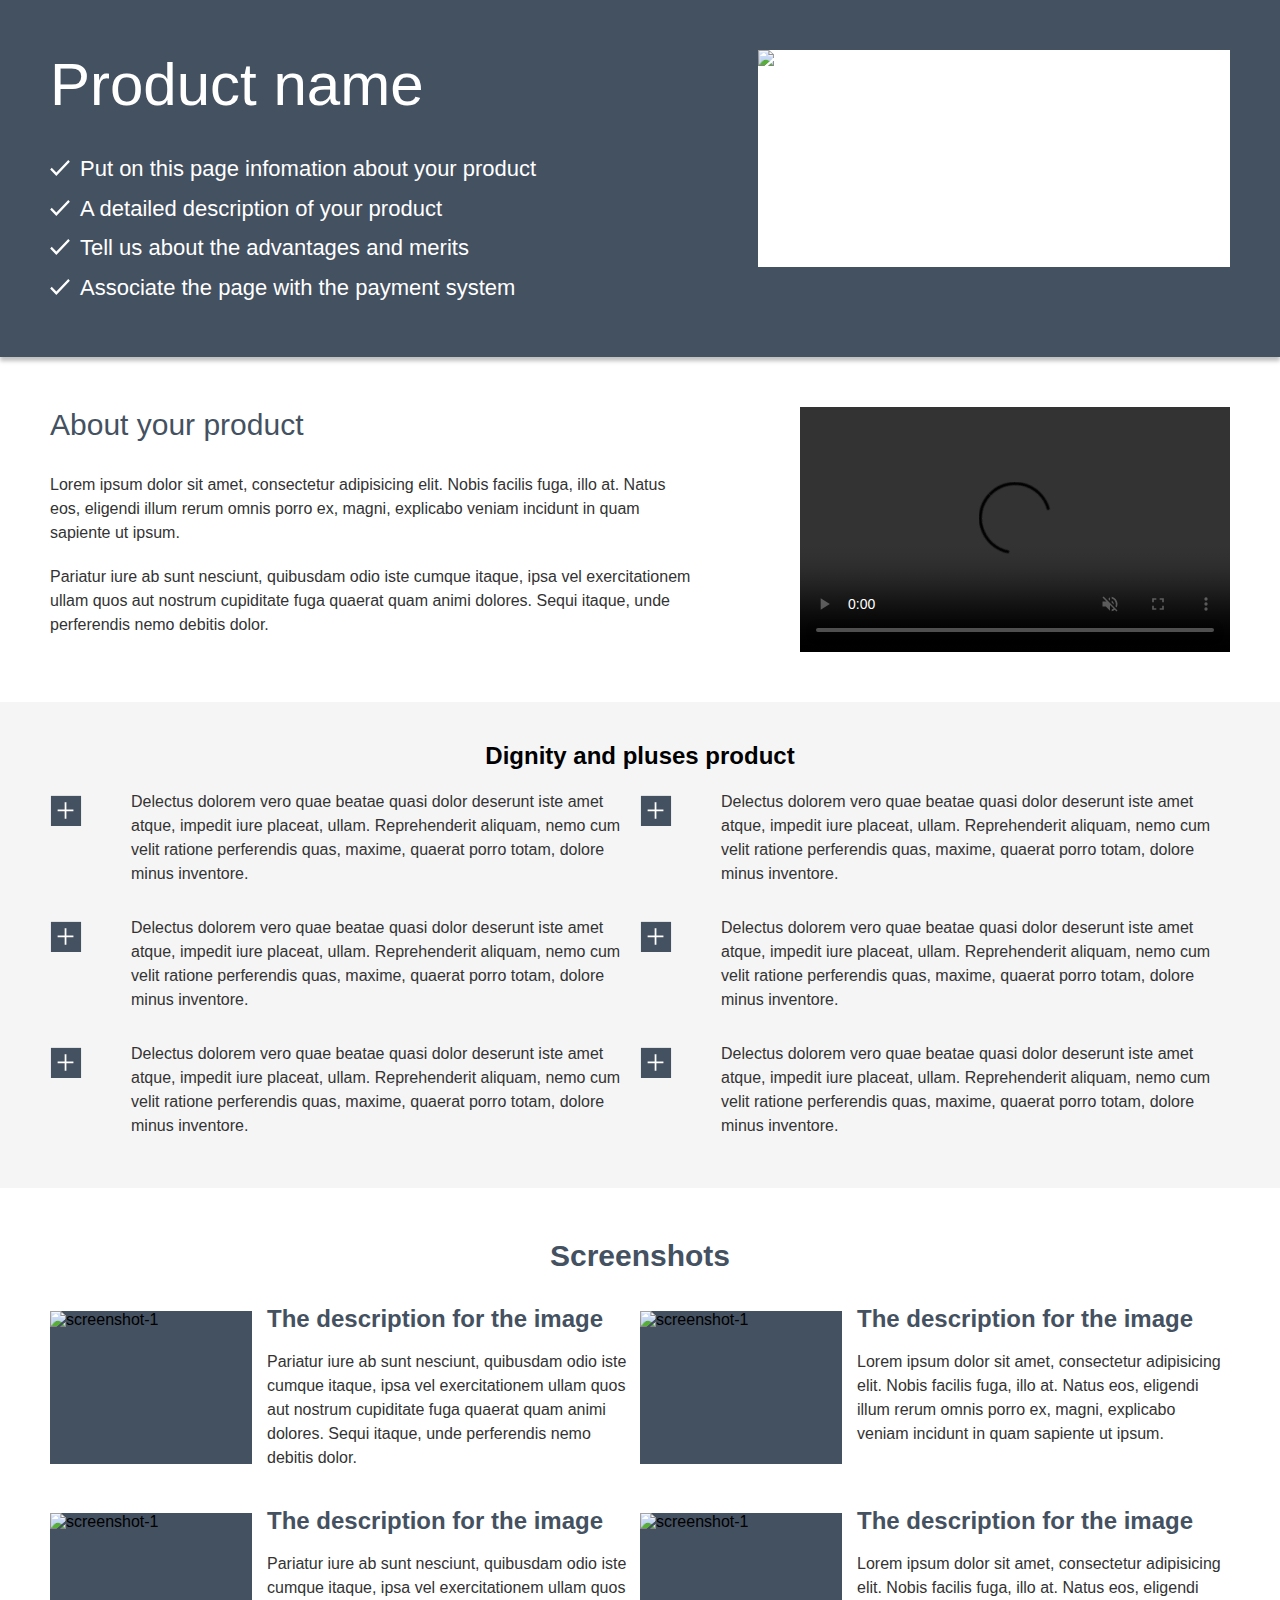
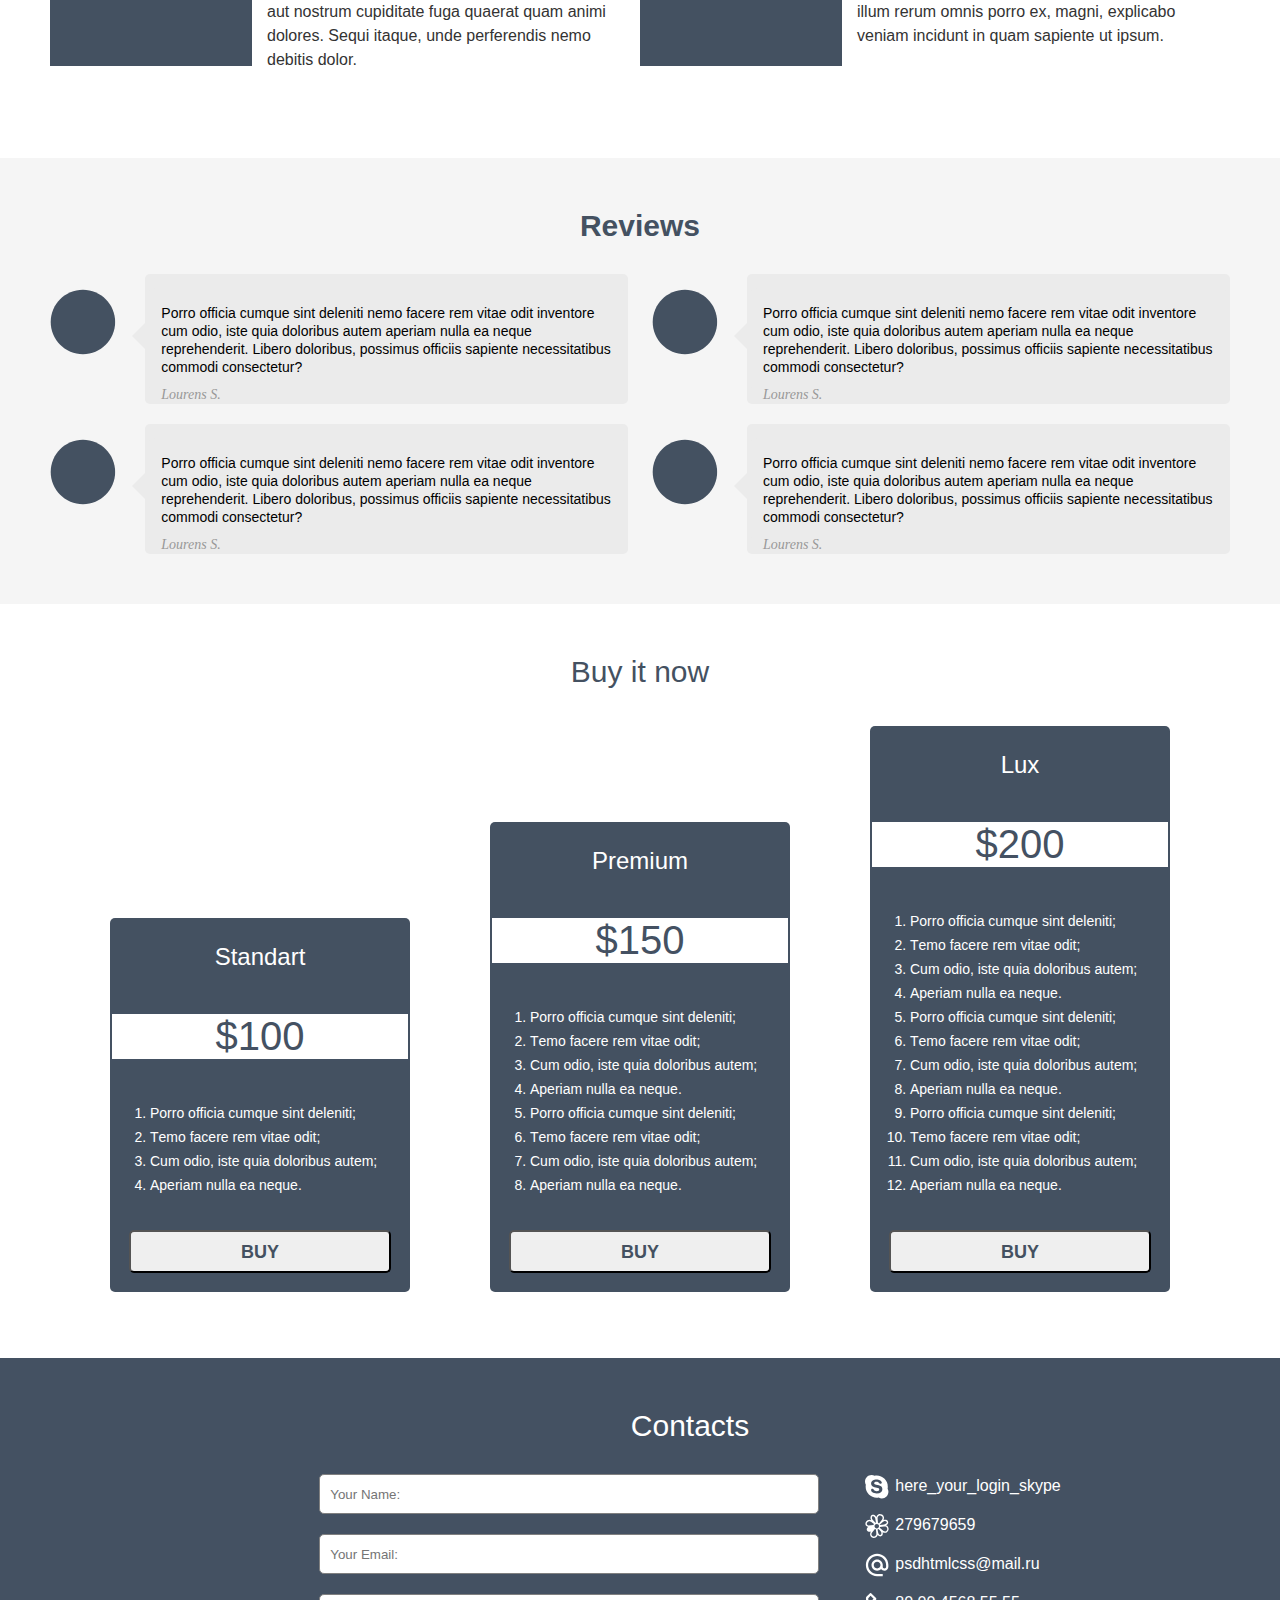
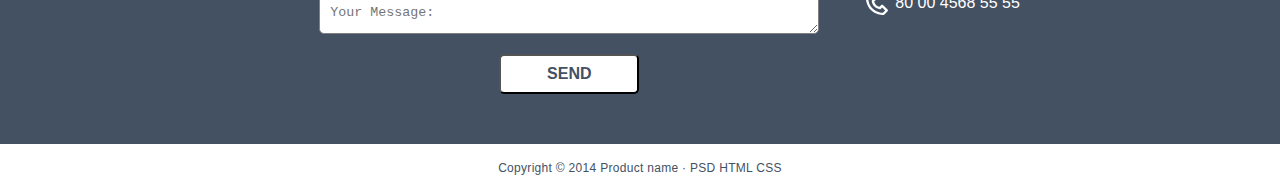
==== commit 51470d9d: "video" ====
--- a/index.html
+++ b/index.html
@@ -5,6 +5,8 @@
     <meta charset="UTF-8">
     <meta name="viewport" content="width=device-width">
     <link rel="stylesheet" href="css/style.css">
+    <link rel="stylesheet" href="../hometask/css/font-awesome.css">
+    <script src="https://kit.fontawesome.com/ec456670e6.js" crossorigin="anonymous"></script>
     <title>Главная</title>
 </head>
 
@@ -36,7 +38,11 @@
                     dolor.
                 </p>
             </div>
-            <img class="about-product-img" src="#" alt="видео" width="430" height="245">
+
+            <video src="../hometask/video/video.mp4" controls autoplay muted width="430" height="245" poster="">
+                Элемент video не поддерживается вашим браузером.
+                <a href="video/duel.mp4">Скачайте видео</a>.
+            </video>
         </section>
         <section class="dignity">
 
@@ -228,10 +234,31 @@
             </figure>
         </section>
     </main>
-    <footer class="contacts">
-        <h2 class="text">Contacts</h2>
-        <form name=""></form>
-
+    <footer>
+        <section class="contacts">
+            <h2 class="contacts-text">Contacts</h2>
+            <form class="contacts-form" action="#" method="post">
+                <input type="text" placeholder="Your name:">
+                <input type="email" placeholder="Your email:">
+                <textarea placeholder="Your message:"></textarea>
+                <input type="submit" value="send">
+            </form>
+            <div class="contacts-social">
+                <span class="contacts-social-link">here_your_login_skype</span>
+                <span class="contacts-social-link">279679659</span>
+                <span class="contacts-social-link">psdhtmlcss@mail.ru</span>
+                <span class="contacts-social-link">80 00 4568 55 55</span>
+                <div class="contacts-social-icons">
+                    <a href="#" class="contacts-social-icons"><i class="fab fa-twitter-square"></i></a>
+                    <a href="#" class="contacts-social-icons"><i class="fab fa-vk"></i></a>
+                    <a href="#" class="contacts-social-icons"><i class="fab fa-google-plus"></i></a>
+                    <a href="#" class="contacts-social-icons"><i class="fab fa-facebook-f"></i></a>
+                </div>
+            </div>
+        </section>
+        <section class="copyright">
+            <p>Copyright © 2014 Product name · PSD HTML CSS</p>
+        </section>
     </footer>
 </body>
 
--- a/css/style.css
+++ b/css/style.css
@@ -427,16 +427,145 @@
 
 /*Контакты*/
 
-.contacts {
+.contacts {  /*<------надо добить*/
     background: #445162;
     width: 1280px;
     margin: 0 auto;
-}
-
-.text {
+    display: flex;
+    flex-wrap: wrap;
+    justify-content: center;
+    padding: 50px;
+}
+
+.contacts-text {
     font-weight: normal;
     font-size: 30px;
     line-height: 36px;
     text-align: center;
     color: #FFFFFF;
-}+    display: block;
+    width: 100%;
+    margin: 0 0 30px 0;
+    text-align: center;
+}
+
+.contacts-form {
+    display: flex;
+    flex-wrap: wrap;
+    justify-content: center;
+    width: 500px;
+    margin: 0 46px 0 0;
+}
+
+.contacts-form input[type="text"],
+.contacts-form input[type="email"],
+.contacts-form textarea {
+    width: 100%;
+    height: 40px;
+    margin: 0 0 20px 0;
+    padding: 10px;
+    box-sizing: border-box;
+    border: 1px solid gray;
+    border-radius: 5px;
+    background-color:  #ffffff;
+    outline: none;
+    text-transform: capitalize;
+}
+
+.contacts-form input[type="submit"] {
+    border-radius: 5px;
+    background-color:  #ffffff;
+    width: 140px;
+    height: 40px;
+    text-transform: uppercase;
+    color:  #445162;
+    font-size: 16px;
+    font-weight: 700;
+    line-height: 24px;
+    text-align: center;
+    outline: none;
+  }
+  
+  .contacts-form input[type="submit"]:hover {
+    background-color: gray;
+    color: white;
+  }
+  
+  .contacts-form input[type="submit"]:active {
+    background-color:  #ffffff;
+    color:  #445162;
+  }
+
+.contacts-social {
+    font-size: 16px;
+    line-height: 24px;
+    color: #FFFFFF;
+
+}
+
+.contacts-social-link {
+    display: block;
+    margin: 0 0 15px 0;
+    padding: 0 0 0 30px;
+    position: relative;
+    font-size: 16px;
+}
+
+.contacts-social-link:last-of-type {
+    margin: 0 0 32px 0;
+  }
+  
+.contacts-social-link::before { /*<----значки соцсетей*/
+    content: "";
+    display: block;
+    width: 24px;
+    height: 24px;
+    box-sizing: border-box;
+    background-position: center;
+    background-repeat: no-repeat;
+    background-size: cover;
+    position: absolute;
+    top: 1px;
+    left: 0;
+  }
+
+.contacts-social-icons {
+    display: flex;
+    justify-content: space-between;
+    box-sizing: border-box;
+   
+}
+
+.contacts-social-link:nth-of-type(1):before {
+    background-image: url('../img/skype.svg');
+  }
+  
+  .contacts-social-link:nth-of-type(2):before {
+    background-image: url('../img/icq.svg');
+  }
+  
+  .contacts-social-link:nth-of-type(3):before {
+    background-image: url('../img/email.svg');
+  }
+  
+  .contacts-social-link:nth-of-type(4):before {
+    background-image: url('../img/phone.svg');
+  }
+
+.copyright {
+    font-size: 12px;
+    line-height: 24px;
+    letter-spacing: 0.3px;
+    color: #445162;
+    text-align: center;
+}
+/*
+.fab {
+    line-height: 2;
+    width: 51px;
+    height: 51px;
+    border-radius: 50%;
+    background: white;
+    text-align: center;
+}
+*/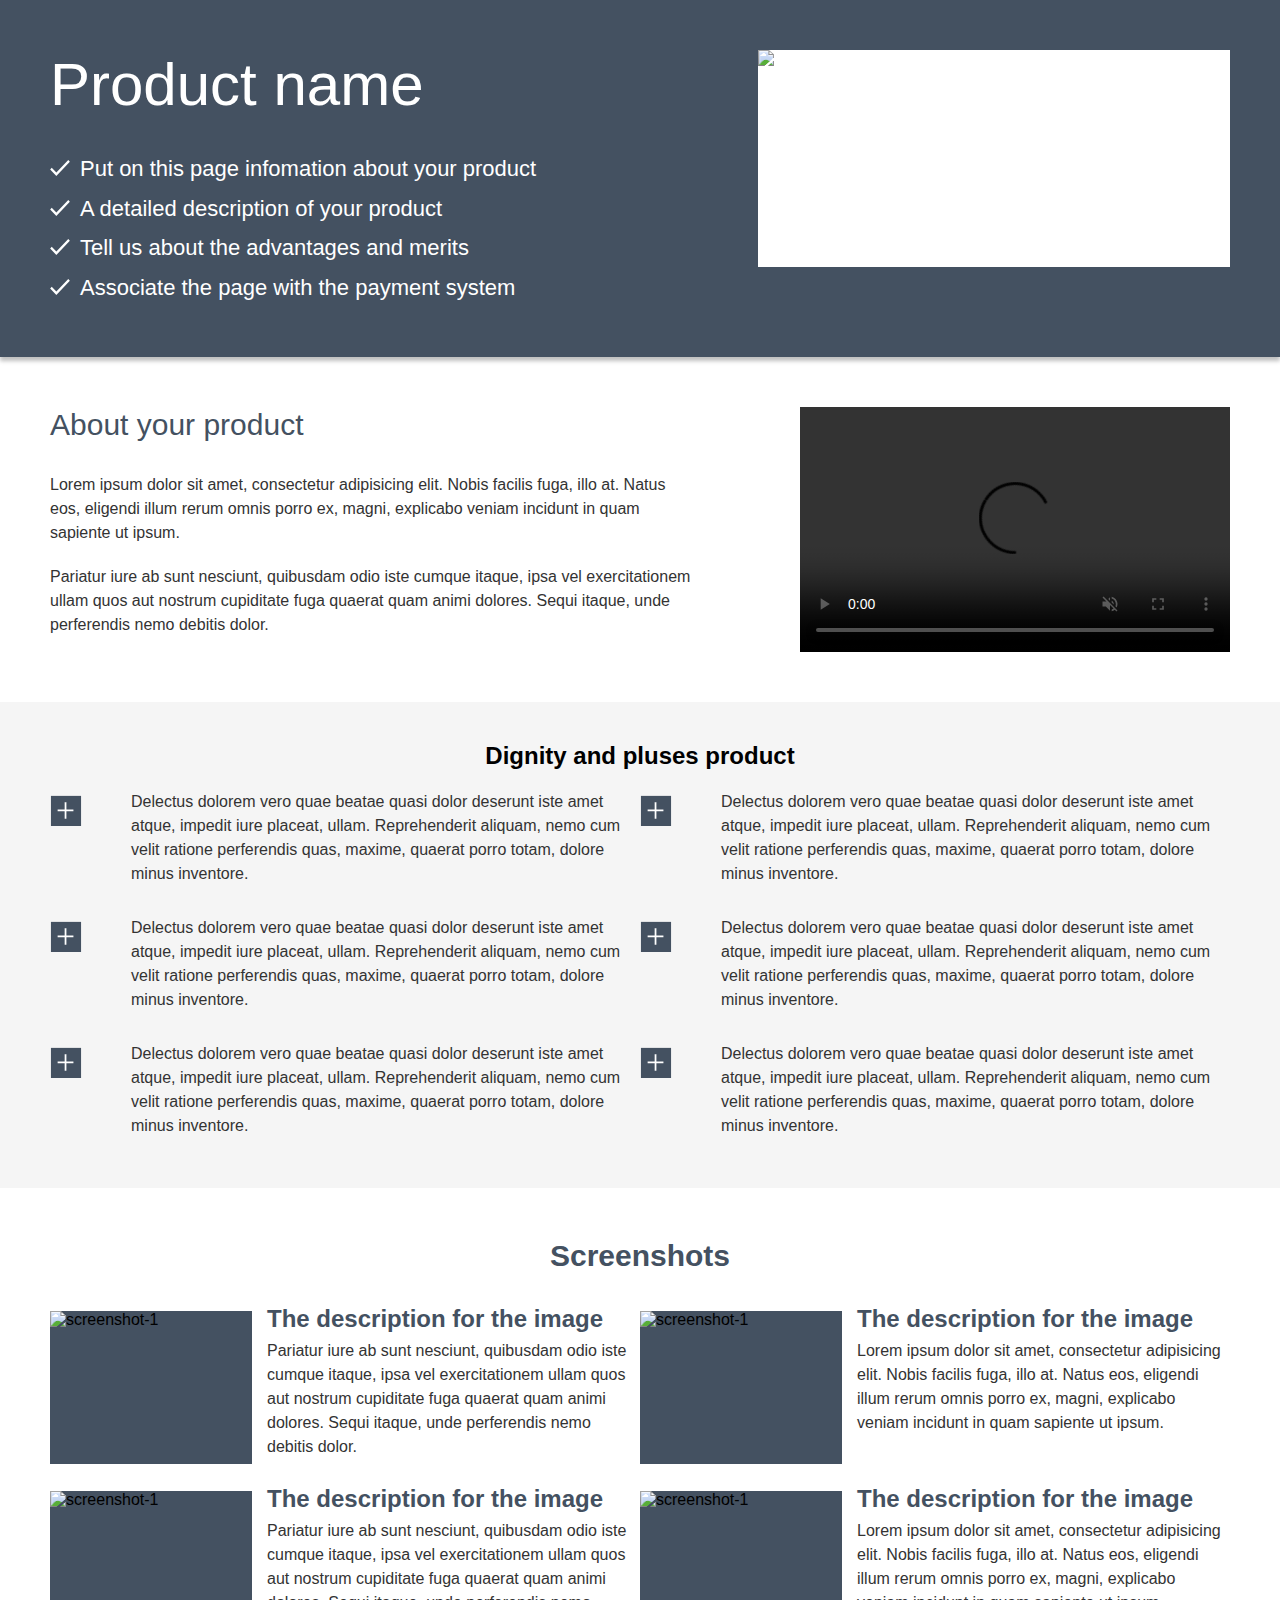
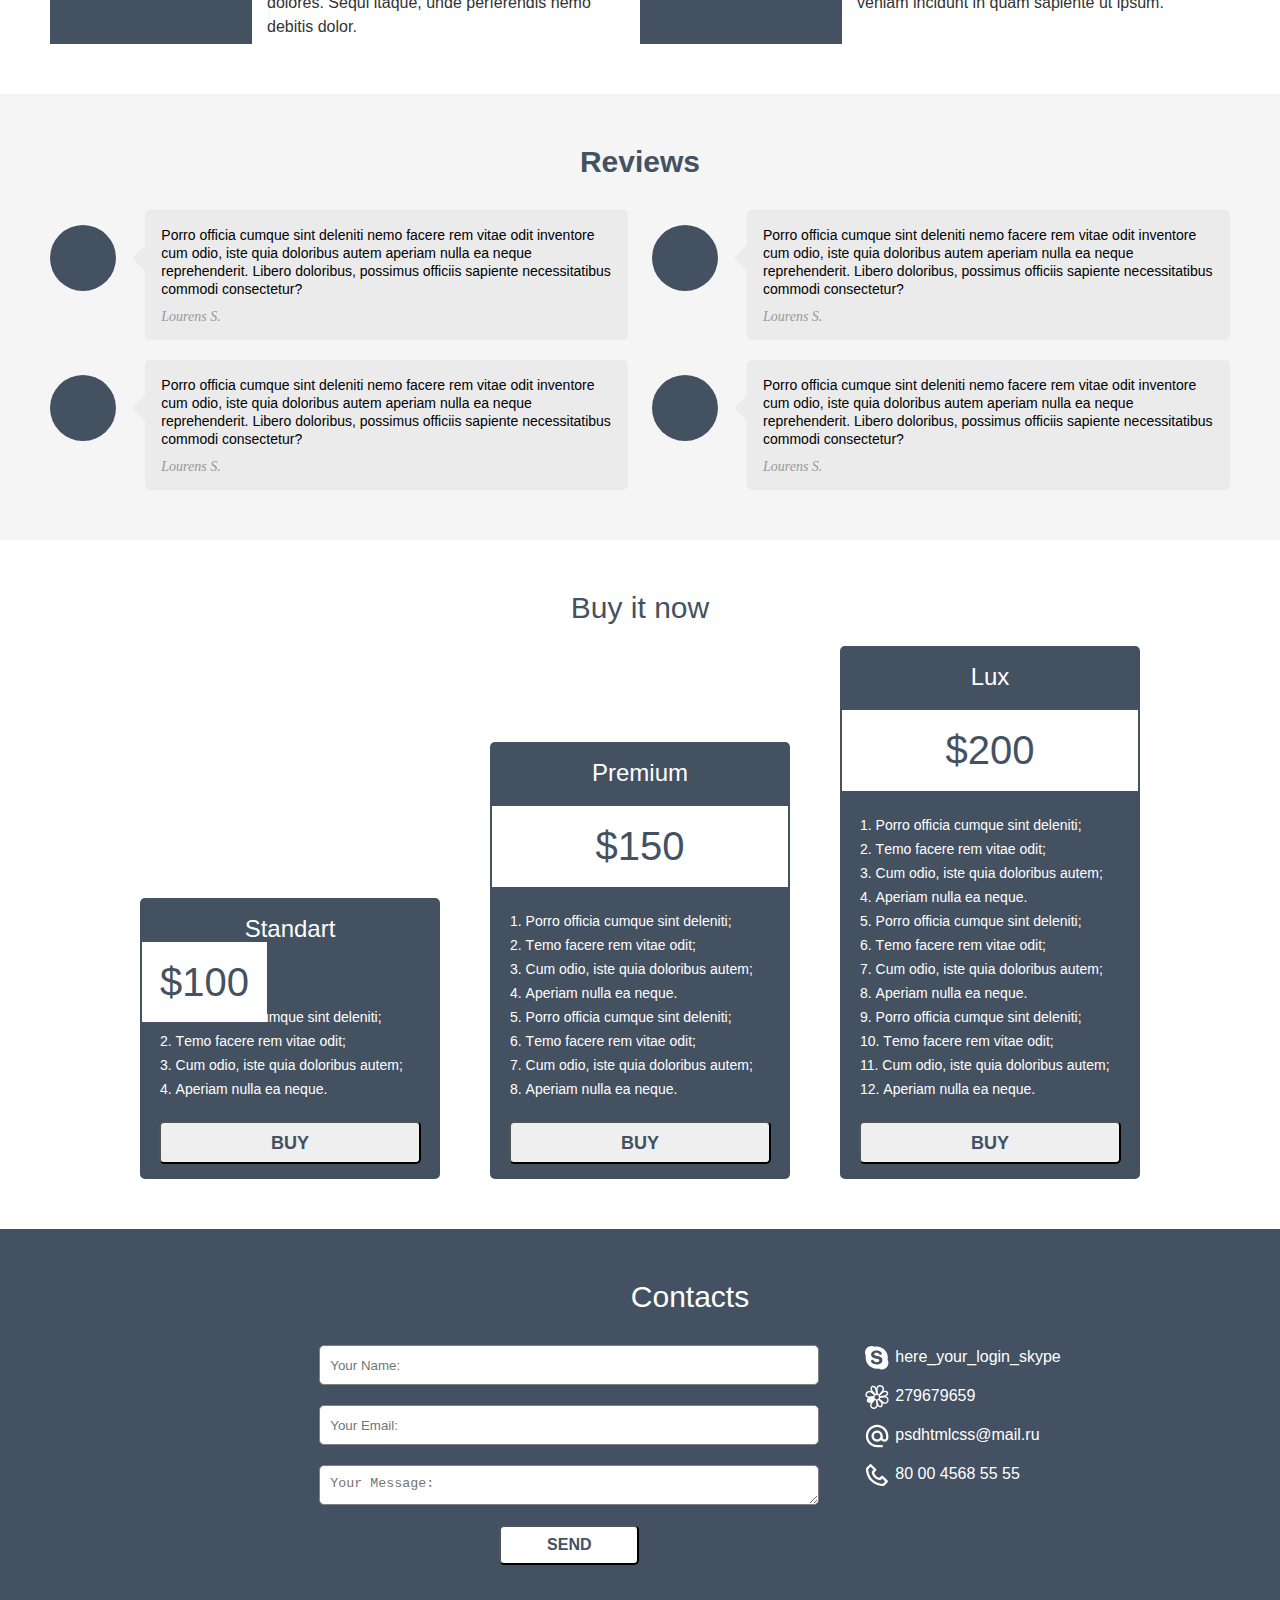
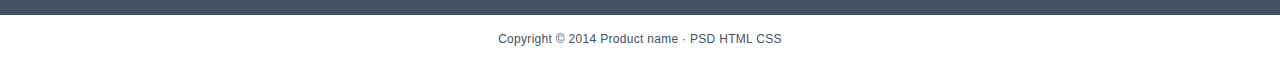
==== commit 5923cf55: "mistakes" ====
--- a/index.html
+++ b/index.html
@@ -138,36 +138,36 @@
 
         <section class="reviews review-indent">
             <h2 class="reviews-title">Reviews</h2>
-            <img class="reviews-image" src="../hometask/img/userpic.svg" alt="review">
-            <div class="reviews-item">
-                <p class="triangle reviews-item-text">
-                    Porro officia cumque sint deleniti nemo facere rem vitae odit inventore cum odio, iste quia
-                    doloribus autem aperiam nulla ea neque reprehenderit. Libero doloribus, possimus officiis sapiente
-                    necessitatibus commodi consectetur?
-                    <span class="comment-title">Lourens S.</span>
-                </p>
-
-            </div>
-            <img class="reviews-image" src="../hometask/img/userpic.svg" alt="review">
-            <div class="reviews-item">
-                <p class="triangle reviews-item-text">
-                    Porro officia cumque sint deleniti nemo facere rem vitae odit inventore cum odio, iste quia
-                    doloribus autem aperiam nulla ea neque reprehenderit. Libero doloribus, possimus officiis sapiente
-                    necessitatibus commodi consectetur?
-                    <span class="comment-title">Lourens S.</span>
-                </p>
-            </div>
-            <img class="reviews-image" src="../hometask/img/userpic.svg" alt="review">
-            <div class="reviews-item">
-                <p class="triangle reviews-item-text">
-                    Porro officia cumque sint deleniti nemo facere rem vitae odit inventore cum odio, iste quia
-                    doloribus autem aperiam nulla ea neque reprehenderit. Libero doloribus, possimus officiis sapiente
-                    necessitatibus commodi consectetur?
-                    <span class="comment-title">Lourens S.</span>
-                </p>
-
-            </div>
-            <img class="reviews-image" src="../hometask/img/userpic.svg" alt="review">
+            <img class="reviews-image" src="../hometask/img/userpic.svg" alt="review" width="66" height="66">
+            <div class="reviews-item">
+                <p class="triangle reviews-item-text">
+                    Porro officia cumque sint deleniti nemo facere rem vitae odit inventore cum odio, iste quia
+                    doloribus autem aperiam nulla ea neque reprehenderit. Libero doloribus, possimus officiis sapiente
+                    necessitatibus commodi consectetur?
+                    <span class="comment-title">Lourens S.</span>
+                </p>
+
+            </div>
+            <img class="reviews-image" src="../hometask/img/userpic.svg" alt="review" width="66" height="66">
+            <div class="reviews-item">
+                <p class="triangle reviews-item-text">
+                    Porro officia cumque sint deleniti nemo facere rem vitae odit inventore cum odio, iste quia
+                    doloribus autem aperiam nulla ea neque reprehenderit. Libero doloribus, possimus officiis sapiente
+                    necessitatibus commodi consectetur?
+                    <span class="comment-title">Lourens S.</span>
+                </p>
+            </div>
+            <img class="reviews-image" src="../hometask/img/userpic.svg" alt="review" width="66" height="66">
+            <div class="reviews-item">
+                <p class="triangle reviews-item-text">
+                    Porro officia cumque sint deleniti nemo facere rem vitae odit inventore cum odio, iste quia
+                    doloribus autem aperiam nulla ea neque reprehenderit. Libero doloribus, possimus officiis sapiente
+                    necessitatibus commodi consectetur?
+                    <span class="comment-title">Lourens S.</span>
+                </p>
+
+            </div>
+            <img class="reviews-image" src="../hometask/img/userpic.svg" alt="review" width="66" height="66">
             <div class="reviews-item">
                 <p class="triangle reviews-item-text">
                     Porro officia cumque sint deleniti nemo facere rem vitae odit inventore cum odio, iste quia
@@ -183,7 +183,7 @@
             <span class="price-title">Buy it now</span>
             <figure class="price-item">
                 <h3 class="price-category">Standart</h3>
-                <p class="price-txt">$100</p>
+                <span class="price-txt">$100</span>
                 <ol class="price-item-list-text">
                     <li>Porro officia cumque sint deleniti;</li>
                     <li>Тemo facere rem vitae odit;</li>
@@ -257,7 +257,7 @@
             </div>
         </section>
         <section class="copyright">
-            <p>Copyright © 2014 Product name · PSD HTML CSS</p>
+            <p>Copyright &copy 2014 Product name · PSD HTML CSS</p>
         </section>
     </footer>
 </body>
--- a/css/style.css
+++ b/css/style.css
@@ -233,7 +233,7 @@
 }
 
 .indent-site {
-    padding: 50px;
+    padding: 50px 50px 30px 50px;
     box-sizing: border-box;
 }
 
@@ -276,6 +276,7 @@
     display: flex;
     align-items: center;
     color: #333333;
+    margin: 0;
 }
 
 /*reviews*/
@@ -318,9 +319,9 @@
 .reviews-image {
     width: 66px;
     height: 66px;
-    left: 4px;
-    top: 2px;
     margin: 15px 6px 0 0;
+    background-color: #445161;
+    border-radius: 50%;
 }
 
 .reviews-item-text {
@@ -334,6 +335,7 @@
     border-radius: 10px;  
     position: relative;
     background: #EBEBEB;
+    margin: 0;
   }
   
   .triangle:before {
@@ -383,6 +385,9 @@
     background: #445161;
     border-radius: 5px;
     width: 300px;
+    margin: 0 25px;
+    padding: 0 0 15px 0;
+    box-sizing: border-box;
 }
 
 .price-category {
@@ -391,6 +396,9 @@
     text-align: center; 
     color: #FFFFFF;
     font-weight: normal;
+    margin: 0;
+    padding: 16px;
+    box-sizing: border-box;
 }
 
 .price-txt {
@@ -400,20 +408,27 @@
     text-align: center; 
     font-size: 40px;
     color: #445162;
+    margin: 0 0 20px 0;
+    padding: 18px;
 }
 
 .price-item-list-text {
     font-size: 14px;
     line-height: 24px;  
     color: #FFFFFF;
-    padding: 0px 0px 0px 40px;
+    padding: 0 0 0 20px;
+    box-sizing: border-box;
+    list-style-position: inside;
+    margin: 0 0 20px 0;
 }
 
 .price-btn {
     width: 262px;
     height: 43px;
-    margin: 19px 0 19px 19px;
+    margin: 0 auto;
     border-radius: 5px;
+    display: block;
+    min-height: 43px;
 }
 
 .btn-text {
